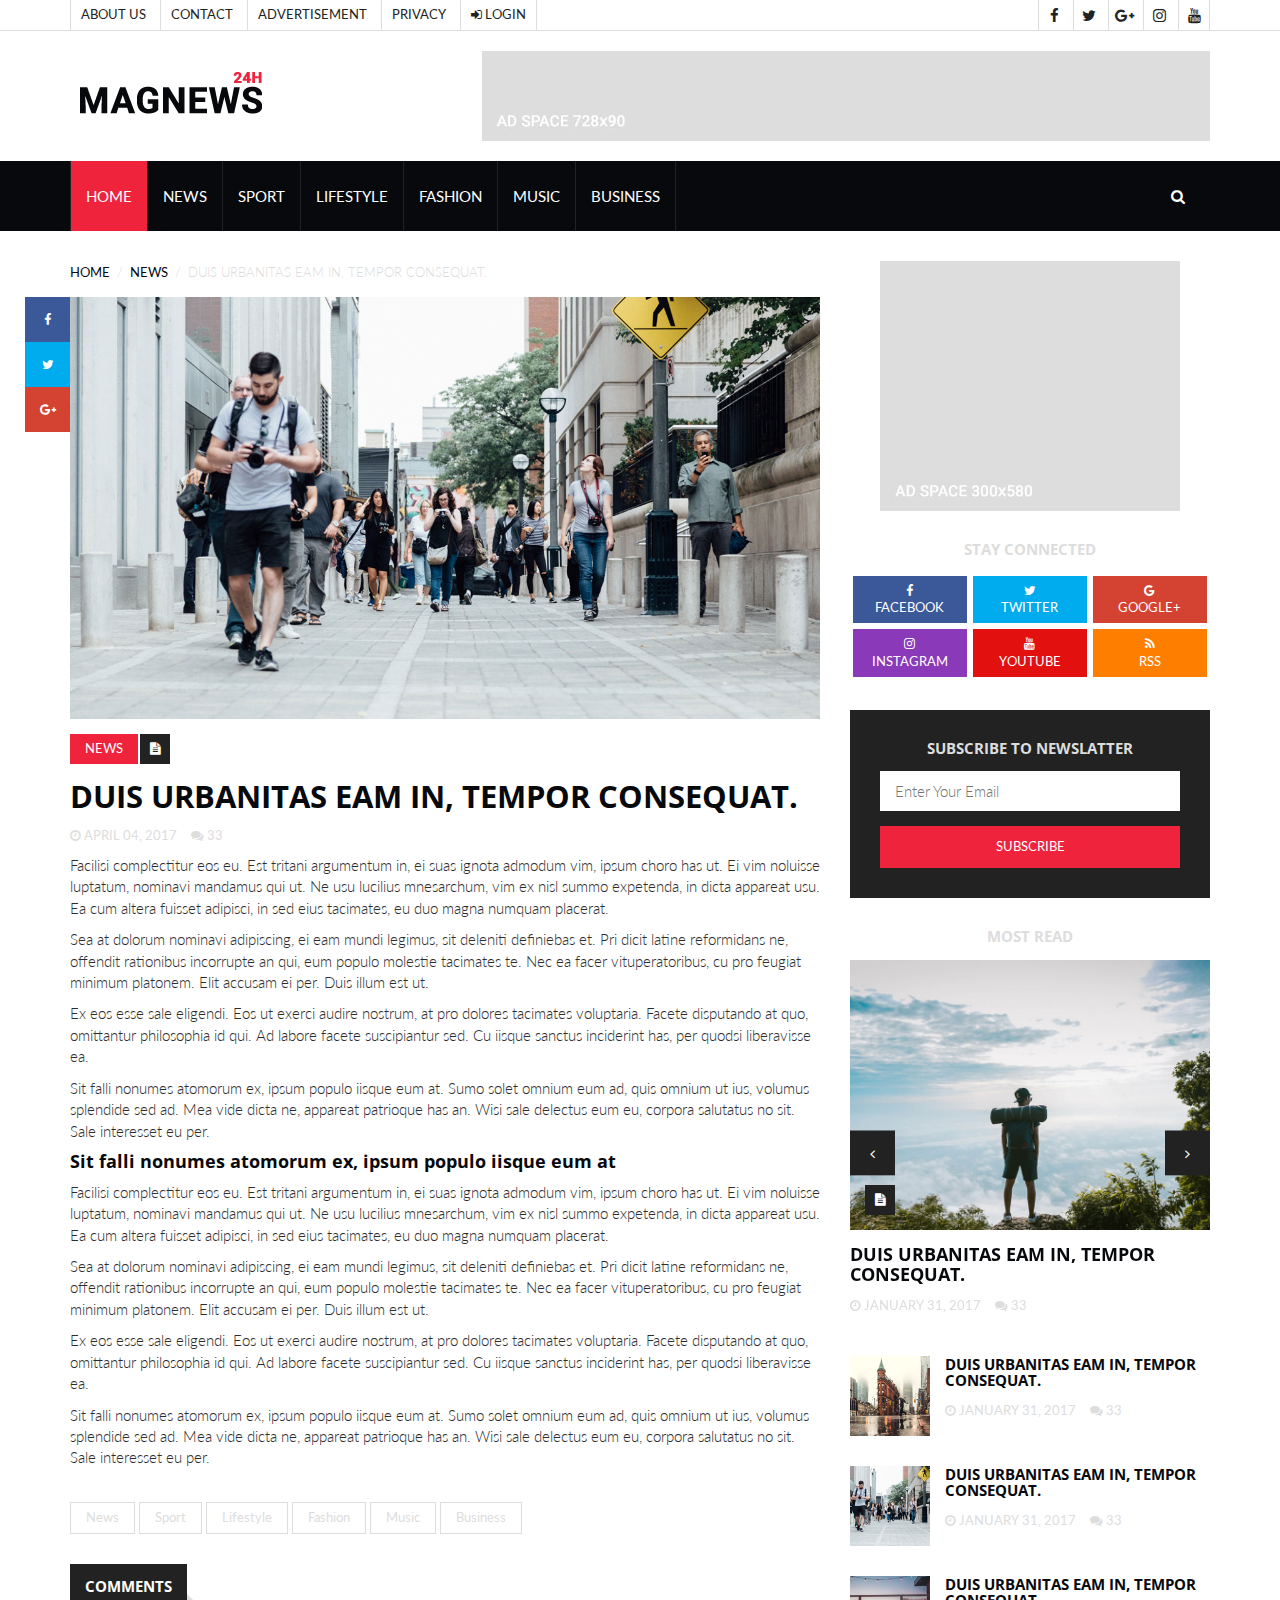
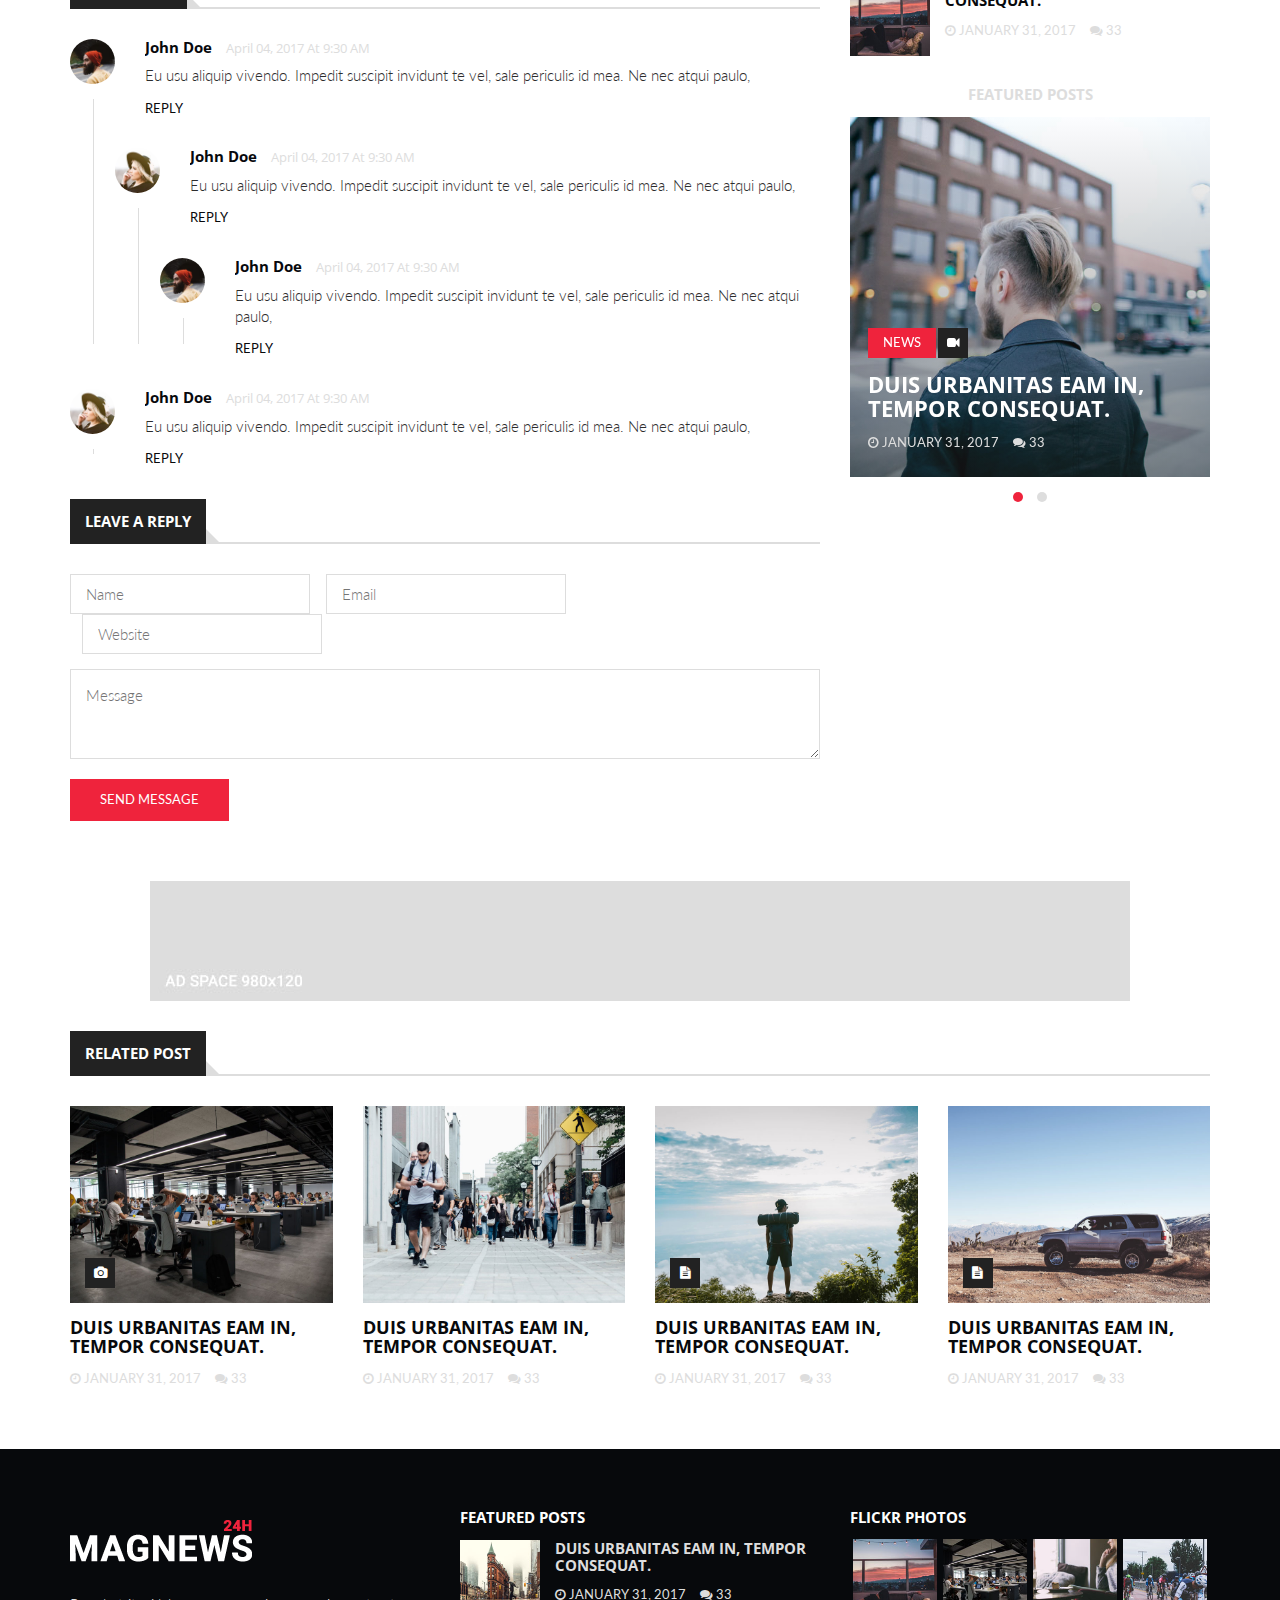
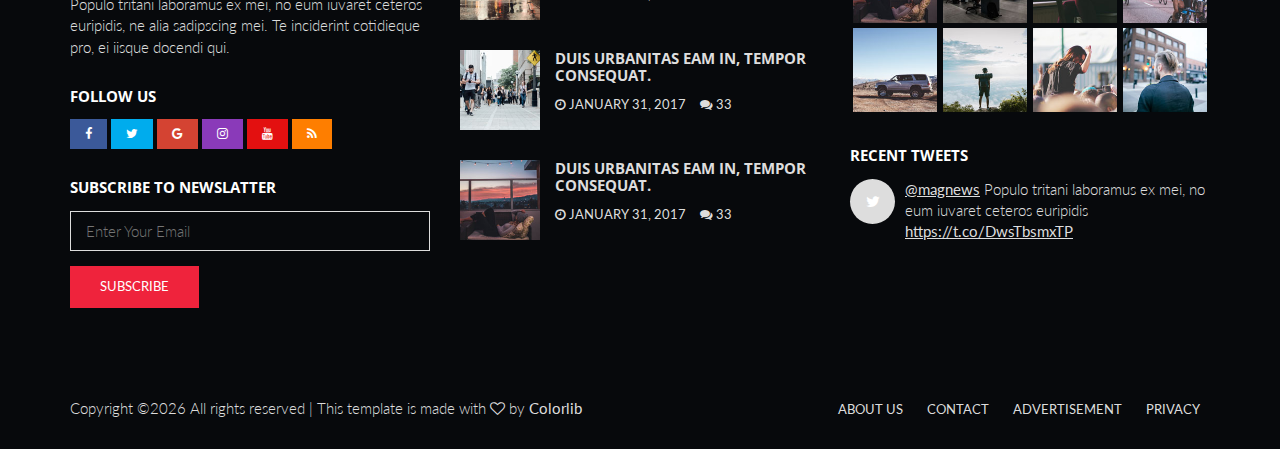
==== post.html @ 43f576ee "1" ====
<!DOCTYPE html>
<html lang="en">
	<head>
		<meta charset="utf-8">
		<meta http-equiv="X-UA-Compatible" content="IE=edge">
		<meta name="viewport" content="width=device-width, initial-scale=1">
		 <!-- The above 3 meta tags *must* come first in the head; any other head content must come *after* these tags -->

		<title>Magnews HTML Template</title>

		<!-- Google font -->
		<link href="https://fonts.googleapis.com/css?family=Open+Sans:400,700%7CLato:300,400" rel="stylesheet"> 
		
		<!-- Bootstrap -->
		<link type="text/css" rel="stylesheet" href="css/bootstrap.min.css"/>

		<!-- Owl Carousel -->
		<link type="text/css" rel="stylesheet" href="css/owl.carousel.css" />
		<link type="text/css" rel="stylesheet" href="css/owl.theme.default.css" />
		
		<!-- Font Awesome Icon -->
		<link rel="stylesheet" href="css/font-awesome.min.css">

		<!-- Custom stlylesheet -->
		<link type="text/css" rel="stylesheet" href="css/style.css"/>

		<!-- HTML5 shim and Respond.js for IE8 support of HTML5 elements and media queries -->
		<!-- WARNING: Respond.js doesn't work if you view the page via file:// -->
		<!--[if lt IE 9]>
		  <script src="https://oss.maxcdn.com/html5shiv/3.7.3/html5shiv.min.js"></script>
		  <script src="https://oss.maxcdn.com/respond/1.4.2/respond.min.js"></script>
		<![endif]-->

    </head>
	<body>
	
		<!-- Header -->
		<header id="header">
			<!-- Top Header -->
			<div id="top-header">
				<div class="container">
					<div class="header-links">
						<ul>
							<li><a href="#">About us</a></li>
							<li><a href="#">Contact</a></li>
							<li><a href="#">Advertisement</a></li>
							<li><a href="#">Privacy</a></li>
							<li><a href="#"><i class="fa fa-sign-in"></i> Login</a></li>
						</ul>
					</div>
					<div class="header-social">
						<ul>
							<li><a href="#"><i class="fa fa-facebook"></i></a></li>
							<li><a href="#"><i class="fa fa-twitter"></i></a></li>
							<li><a href="#"><i class="fa fa-google-plus"></i></a></li>
							<li><a href="#"><i class="fa fa-instagram"></i></a></li>
							<li><a href="#"><i class="fa fa-youtube"></i></a></li>
						</ul>
					</div>
				</div>
			</div>
			<!-- /Top Header -->
			
			<!-- Center Header -->
			<div id="center-header">
				<div class="container">
					<div class="header-logo">
						<a href="#" class="logo"><img src="./img/logo.png" alt=""></a>
					</div>
					<div class="header-ads">
						<img class="center-block" src="./img/ad-2.jpg" alt=""> 
					</div>
				</div>
			</div>
			<!-- /Center Header -->
			
			<!-- Nav Header -->
			<div id="nav-header">
				<div class="container">
					<nav id="main-nav">
						<div class="nav-logo">
							<a href="#" class="logo"><img src="./img/logo-alt.png" alt=""></a>
						</div>
						<ul class="main-nav nav navbar-nav">
							<li class="active"><a href="#">Home</a></li>
							<li><a href="#">News</a></li>
							<li><a href="#">Sport</a></li>
							<li><a href="#">Lifestyle</a></li>
							<li><a href="#">Fashion</a></li>
							<li><a href="#">Music</a></li>
							<li><a href="#">Business</a></li>
						</ul>
					</nav>
					<div class="button-nav">
						<button class="search-collapse-btn"><i class="fa fa-search"></i></button>
						<button class="nav-collapse-btn"><i class="fa fa-bars"></i></button>
						<div class="search-form">
							<form>
								<input class="input" type="text" name="search" placeholder="Search">
							</form>
						</div>
					</div>
				</div>
			</div>
			<!-- /Nav Header -->
		</header>
		<!-- /Header -->

		<!-- SECTION -->
		<div class="section">
			<!-- CONTAINER -->
			<div class="container">
				<!-- ROW -->
				<div class="row">
					<!-- Main Column -->
					<div class="col-md-8">

						<!-- breadcrumb -->
						<ul class="article-breadcrumb">
							<li><a href="#">Home</a></li>
							<li><a href="#">News</a></li>
							<li>Duis urbanitas eam in, tempor consequat.</li>
						</ul>
						<!-- /breadcrumb -->
					
						<!-- ARTICLE POST -->
						<article class="article article-post">
							<div class="article-share">
								<a href="#" class="facebook"><i class="fa fa-facebook"></i></a>
								<a href="#" class="twitter"><i class="fa fa-twitter"></i></a>
								<a href="#" class="google"><i class="fa fa-google-plus"></i></a>
							</div>
							<div class="article-main-img">
								<img src="./img/img-post.jpg" alt="">
							</div>
							<div class="article-body">
								<ul class="article-info">
									<li class="article-category"><a href="#">News</a></li>
									<li class="article-type"><i class="fa fa-file-text"></i></li>
								</ul>
								<h1 class="article-title">Duis urbanitas eam in, tempor consequat.</h1>
								<ul class="article-meta">
									<li><i class="fa fa-clock-o"></i> April 04, 2017</li>
									<li><i class="fa fa-comments"></i> 33</li>
								</ul>
								<p>Facilisi complectitur eos eu. Est tritani argumentum in, ei suas ignota admodum vim, ipsum choro has ut. Ei vim noluisse luptatum, nominavi mandamus qui ut. Ne usu lucilius mnesarchum, vim ex nisl summo expetenda, in dicta appareat usu. Ea cum altera fuisset adipisci, in sed eius tacimates, eu duo magna numquam placerat.</p>
								<p>Sea at dolorum nominavi adipiscing, ei eam mundi legimus, sit deleniti definiebas et. Pri dicit latine reformidans ne, offendit rationibus incorrupte an qui, eum populo molestie tacimates te. Nec ea facer vituperatoribus, cu pro feugiat minimum platonem. Elit accusam ei per. Duis illum est ut.</p>
								<p>Ex eos esse sale eligendi. Eos ut exerci audire nostrum, at pro dolores tacimates voluptaria. Facete disputando at quo, omittantur philosophia id qui. Ad labore facete suscipiantur sed. Cu iisque sanctus inciderint has, per quodsi liberavisse ea.</p>
								<p>Sit falli nonumes atomorum ex, ipsum populo iisque eum at. Sumo solet omnium eum ad, quis omnium ut ius, volumus splendide sed ad. Mea vide dicta ne, appareat patrioque has an. Wisi sale delectus eum eu, corpora salutatus no sit. Sale interesset eu per.</p>
								<h4>Sit falli nonumes atomorum ex, ipsum populo iisque eum at</h4>
								<p>Facilisi complectitur eos eu. Est tritani argumentum in, ei suas ignota admodum vim, ipsum choro has ut. Ei vim noluisse luptatum, nominavi mandamus qui ut. Ne usu lucilius mnesarchum, vim ex nisl summo expetenda, in dicta appareat usu. Ea cum altera fuisset adipisci, in sed eius tacimates, eu duo magna numquam placerat.</p>
								<p>Sea at dolorum nominavi adipiscing, ei eam mundi legimus, sit deleniti definiebas et. Pri dicit latine reformidans ne, offendit rationibus incorrupte an qui, eum populo molestie tacimates te. Nec ea facer vituperatoribus, cu pro feugiat minimum platonem. Elit accusam ei per. Duis illum est ut.</p>
								<p>Ex eos esse sale eligendi. Eos ut exerci audire nostrum, at pro dolores tacimates voluptaria. Facete disputando at quo, omittantur philosophia id qui. Ad labore facete suscipiantur sed. Cu iisque sanctus inciderint has, per quodsi liberavisse ea.</p>
								<p>Sit falli nonumes atomorum ex, ipsum populo iisque eum at. Sumo solet omnium eum ad, quis omnium ut ius, volumus splendide sed ad. Mea vide dicta ne, appareat patrioque has an. Wisi sale delectus eum eu, corpora salutatus no sit. Sale interesset eu per.</p>
							</div>
						</article>
						<!-- /ARTICLE POST -->
						
						<!-- widget tags -->
						<div class="widget-tags">
							<ul>
								<li><a href="#">News</a></li>
								<li><a href="#">Sport</a></li>
								<li><a href="#">Lifestyle</a></li>
								<li><a href="#">Fashion</a></li>
								<li><a href="#">Music</a></li>
								<li><a href="#">Business</a></li>
							</ul>
						</div>
						<!-- /widget tags -->
						
						<!-- article comments -->
						<div class="article-comments">
							<div class="section-title">
								<h2 class="title">Comments</h2>
							</div>
								
							<!-- comment -->
							<div class="media">
								<div class="media-left">
									<img src="img/av-1.jpg" alt="">
								</div>
								<div class="media-body">
									<div class="media-heading">
										<h5>John Doe <span class="reply-time">April 04, 2017 At 9:30 AM</span></h5>
									</div>
									<p>Eu usu aliquip vivendo. Impedit suscipit invidunt te vel, sale periculis id mea. Ne nec atqui paulo,</p>				
									<a href="#" class="reply-btn">Reply</a>
								</div>
								
								<!-- comment -->
								<div class="media">
									<div class="media-left">
										<img src="img/av-2.jpg" alt="">
									</div>
									<div class="media-body">
										<div class="media-heading">
											<h5>John Doe <span class="reply-time">April 04, 2017 At 9:30 AM</span></h5>
										</div>
										<p>Eu usu aliquip vivendo. Impedit suscipit invidunt te vel, sale periculis id mea. Ne nec atqui paulo,</p>				
										<a href="#" class="reply-btn">Reply</a>
									</div>
									
									<!-- comment -->
									<div class="media">
										<div class="media-left">
											<img src="img/av-1.jpg" alt="">
										</div>
										<div class="media-body">
											<div class="media-heading">
												<h5>John Doe <span class="reply-time">April 04, 2017 At 9:30 AM</span></h5>
											</div>
											<p>Eu usu aliquip vivendo. Impedit suscipit invidunt te vel, sale periculis id mea. Ne nec atqui paulo,</p>				
											<a href="#" class="reply-btn">Reply</a>
										</div>
									</div>
									<!-- /comment -->
								</div>
								<!-- /comment -->
							</div>
							<!-- /comment -->
							
							<!-- comment -->
							<div class="media">
								<div class="media-left">
									<img src="img/av-2.jpg" alt="">
								</div>
								<div class="media-body">
									<div class="media-heading">
										<h5>John Doe <span class="reply-time">April 04, 2017 At 9:30 AM</span></h5>
									</div>
									<p>Eu usu aliquip vivendo. Impedit suscipit invidunt te vel, sale periculis id mea. Ne nec atqui paulo,</p>				
									<a href="#" class="reply-btn">Reply</a>
								</div>
							</div>
							<!-- /comment -->
						</div>
						<!-- /article comments -->
						
						<!-- reply form -->
						<div class="article-reply-form">
							<div class="section-title">
								<h2 class="title">Leave a reply</h2>
							</div>
								
							<form>
								<input class="input" placeholder="Name" type="text">
								<input class="input" placeholder="Email" type="email">
								<input class="input" placeholder="Website" type="url">
								<textarea class="input" placeholder="Message"></textarea>
								<button class="input-btn">Send Message</button>
							</form>
						</div>
						<!-- /reply form -->
					</div>
					<!-- /Main Column -->
					
					<!-- Aside Column -->
					<div class="col-md-4">
						<!-- Ad widget -->
						<div class="widget center-block hidden-xs">
							<img class="center-block" src="./img/ad-1.jpg" alt=""> 
						</div>
						<!-- /Ad widget -->
						
						<!-- social widget -->
						<div class="widget social-widget">
							<div class="widget-title">
								<h2 class="title">Stay Connected</h2>
							</div>
							<ul>
								<li><a href="#" class="facebook"><i class="fa fa-facebook"></i><br><span>Facebook</span></a></li>
								<li><a href="#" class="twitter"><i class="fa fa-twitter"></i><br><span>Twitter</span></a></li>
								<li><a href="#" class="google"><i class="fa fa-google"></i><br><span>Google+</span></a></li>
								<li><a href="#" class="instagram"><i class="fa fa-instagram"></i><br><span>Instagram</span></a></li>
								<li><a href="#" class="youtube"><i class="fa fa-youtube"></i><br><span>Youtube</span></a></li>
								<li><a href="#" class="rss"><i class="fa fa-rss"></i><br><span>RSS</span></a></li>
							</ul>
						</div>
						<!-- /social widget -->
						
						<!-- subscribe widget -->
						<div class="widget subscribe-widget">
							<div class="widget-title">
								<h2 class="title">Subscribe to Newslatter</h2>
							</div>
							<form>
								<input class="input" type="email" placeholder="Enter Your Email">
								<button class="input-btn">Subscribe</button>
							</form>
						</div>
						<!-- /subscribe widget -->
						
						<!-- article widget -->
						<div class="widget">
							<div class="widget-title">
								<h2 class="title">Most Read</h2>
							</div>
							
							<!-- owl carousel 3 -->
							<div id="owl-carousel-3" class="owl-carousel owl-theme center-owl-nav">
								<!-- ARTICLE -->
								<article class="article">
									<div class="article-img">
										<a href="#">
											<img src="./img/img-md-3.jpg" alt="">
										</a>
										<ul class="article-info">
											<li class="article-type"><i class="fa fa-file-text"></i></li>
										</ul>
									</div>
									<div class="article-body">
										<h4 class="article-title"><a href="#">Duis urbanitas eam in, tempor consequat.</a></h4>
										<ul class="article-meta">
											<li><i class="fa fa-clock-o"></i> January 31, 2017</li>
											<li><i class="fa fa-comments"></i> 33</li>
										</ul>
									</div>
								</article>
								<!-- /ARTICLE -->
								
								<!-- ARTICLE -->
								<article class="article">
									<div class="article-img">
										<a href="#">
											<img src="./img/img-md-4.jpg" alt="">
										</a>
										<ul class="article-info">
											<li class="article-type"><i class="fa fa-file-text"></i></li>
										</ul>
									</div>
									<div class="article-body">
										<h4 class="article-title"><a href="#">Duis urbanitas eam in, tempor consequat.</a></h4>
										<ul class="article-meta">
											<li><i class="fa fa-clock-o"></i> January 31, 2017</li>
											<li><i class="fa fa-comments"></i> 33</li>
										</ul>
									</div>
								</article>
								<!-- /ARTICLE -->
							</div>
							<!-- /owl carousel 3 -->
							
							<!-- ARTICLE -->
							<article class="article widget-article">
								<div class="article-img">
									<a href="#">
										<img src="./img/img-widget-1.jpg" alt="">
									</a>
								</div>
								<div class="article-body">
									<h4 class="article-title"><a href="#">Duis urbanitas eam in, tempor consequat.</a></h4>
									<ul class="article-meta">
										<li><i class="fa fa-clock-o"></i> January 31, 2017</li>
										<li><i class="fa fa-comments"></i> 33</li>
									</ul>
								</div>
							</article>
							<!-- /ARTICLE -->
							
							<!-- ARTICLE -->
							<article class="article widget-article">
								<div class="article-img">
									<a href="#">
										<img src="./img/img-widget-2.jpg" alt="">
									</a>
								</div>
								<div class="article-body">
									<h4 class="article-title"><a href="#">Duis urbanitas eam in, tempor consequat.</a></h4>
									<ul class="article-meta">
										<li><i class="fa fa-clock-o"></i> January 31, 2017</li>
										<li><i class="fa fa-comments"></i> 33</li>
									</ul>
								</div>
							</article>
							<!-- /ARTICLE -->
							
							<!-- ARTICLE -->
							<article class="article widget-article">
								<div class="article-img">
									<a href="#">
										<img src="./img/img-widget-3.jpg" alt="">
									</a>
								</div>
								<div class="article-body">
									<h4 class="article-title"><a href="#">Duis urbanitas eam in, tempor consequat.</a></h4>
									<ul class="article-meta">
										<li><i class="fa fa-clock-o"></i> January 31, 2017</li>
										<li><i class="fa fa-comments"></i> 33</li>
									</ul>
								</div>
							</article>
							<!-- /ARTICLE -->
						</div>
						<!-- /article widget -->
						
						<!-- article widget -->
						<div class="widget">
							<div class="widget-title">
								<h2 class="title">Featured Posts</h2>
							</div>
							
							<!-- owl carousel 4 -->
							<div id="owl-carousel-4" class="owl-carousel owl-theme">
								<!-- ARTICLE -->
								<article class="article thumb-article">
									<div class="article-img">
										<img src="./img/img-thumb-1.jpg" alt="">
									</div>
									<div class="article-body">
										<ul class="article-info">
											<li class="article-category"><a href="#">News</a></li>
											<li class="article-type"><i class="fa fa-video-camera"></i></li>
										</ul>
										<h3 class="article-title"><a href="#">Duis urbanitas eam in, tempor consequat.</a></h3>
										<ul class="article-meta">
											<li><i class="fa fa-clock-o"></i> January 31, 2017</li>
											<li><i class="fa fa-comments"></i> 33</li>
										</ul>
									</div>
								</article>
								<!-- /ARTICLE -->
							
								<!-- ARTICLE -->
								<article class="article thumb-article">
									<div class="article-img">
										<img src="./img/img-thumb-2.jpg" alt="">
									</div>
									<div class="article-body">
										<ul class="article-info">
											<li class="article-category"><a href="#">News</a></li>
											<li class="article-type"><i class="fa fa-video-camera"></i></li>
										</ul>
										<h3 class="article-title"><a href="#">Duis urbanitas eam in, tempor consequat.</a></h3>
										<ul class="article-meta">
											<li><i class="fa fa-clock-o"></i> January 31, 2017</li>
											<li><i class="fa fa-comments"></i> 33</li>
										</ul>
									</div>
								</article>
								<!-- /ARTICLE -->
							</div>
							<!-- /owl carousel 4 -->
						</div>
						<!-- /article widget -->
					</div>
					<!-- /Aside Column -->
				</div>
				<!-- /ROW -->
			</div>
			<!-- /CONTAINER -->
		</div>
		<!-- /SECTION -->
		
		<!-- AD SECTION -->
		<div class="visible-lg visible-md">
			<img class="center-block" src="./img/ad-3.jpg" alt="">
		</div>
		<!-- /AD SECTION -->
		
		<!-- SECTION -->
		<div class="section">
			<!-- CONTAINER -->
			<div class="container">
				<!-- ROW -->
				<div class="row">
					<!-- Main Column -->
					<div class="col-md-12">
						<!-- section title -->
						<div class="section-title">
							<h2 class="title">Related Post</h2>
						</div>
						<!-- /section title -->
						
						<!-- row -->
						<div class="row">
							<!-- Column 1 -->
							<div class="col-md-3 col-sm-6">
								<!-- ARTICLE -->
								<article class="article">
									<div class="article-img">
										<a href="#">
											<img src="./img/img-md-1.jpg" alt="">
										</a>
										<ul class="article-info">
											<li class="article-type"><i class="fa fa-camera"></i></li>
										</ul>
									</div>
									<div class="article-body">
										<h4 class="article-title"><a href="#">Duis urbanitas eam in, tempor consequat.</a></h4>
										<ul class="article-meta">
											<li><i class="fa fa-clock-o"></i> January 31, 2017</li>
											<li><i class="fa fa-comments"></i> 33</li>
										</ul>
									</div>
								</article>
								<!-- /ARTICLE -->
							</div>
							<!-- /Column 1 -->
							
							<!-- Column 2 -->
							<div class="col-md-3 col-sm-6">
								<!-- ARTICLE -->
								<article class="article">
									<div class="article-img">
										<a href="#">
											<img src="./img/img-md-2.jpg" alt="">
										</a>
									</div>
									<div class="article-body">
										<h4 class="article-title"><a href="#">Duis urbanitas eam in, tempor consequat.</a></h4>
										<ul class="article-meta">
											<li><i class="fa fa-clock-o"></i> January 31, 2017</li>
											<li><i class="fa fa-comments"></i> 33</li>
										</ul>
									</div>
								</article>
								<!-- /ARTICLE -->
							</div>
							<!-- /Column 2 -->
							
							<!-- Column 3 -->
							<div class="col-md-3 col-sm-6">
								<!-- ARTICLE -->
								<article class="article">
									<div class="article-img">
										<a href="#">
											<img src="./img/img-md-3.jpg" alt="">
										</a>
										<ul class="article-info">
											<li class="article-type"><i class="fa fa-file-text"></i></li>
										</ul>
									</div>
									<div class="article-body">
										<h4 class="article-title"><a href="#">Duis urbanitas eam in, tempor consequat.</a></h4>
										<ul class="article-meta">
											<li><i class="fa fa-clock-o"></i> January 31, 2017</li>
											<li><i class="fa fa-comments"></i> 33</li>
										</ul>
									</div>
								</article>
								<!-- /ARTICLE -->
							</div>
							<!-- /Column 3 -->
							
							<!-- Column 4 -->
							<div class="col-md-3 col-sm-6">
								<!-- ARTICLE -->
								<article class="article">
									<div class="article-img">
										<a href="#">
											<img src="./img/img-md-4.jpg" alt="">
										</a>
										<ul class="article-info">
											<li class="article-type"><i class="fa fa-file-text"></i></li>
										</ul>
									</div>
									<div class="article-body">
										<h4 class="article-title"><a href="#">Duis urbanitas eam in, tempor consequat.</a></h4>
										<ul class="article-meta">
											<li><i class="fa fa-clock-o"></i> January 31, 2017</li>
											<li><i class="fa fa-comments"></i> 33</li>
										</ul>
									</div>
								</article>
								<!-- /ARTICLE -->
							</div>
							<!-- Column 4 -->
						</div>
						<!-- /row -->
					</div>
					<!-- /Main Column -->
				</div>
				<!-- /ROW -->
			</div>
			<!-- /CONTAINER -->
		</div>
		<!-- /SECTION -->
		
		<!-- FOOTER -->
		<footer id="footer">
			<!-- Top Footer -->
			<div id="top-footer" class="section">
				<!-- CONTAINER -->
				<div class="container">
					<!-- ROW -->
					<div class="row">
						<!-- Column 1 -->
						<div class="col-md-4">
							<!-- footer about -->
							<div class="footer-widget about-widget">
								<div class="footer-logo">
									<a href="#" class="logo"><img src="./img/logo-alt.png" alt=""></a>
									<p>Populo tritani laboramus ex mei, no eum iuvaret ceteros euripidis, ne alia sadipscing mei. Te inciderint cotidieque pro, ei iisque docendi qui.</p>
								</div>
							</div>
							<!-- /footer about -->
							
							<!-- footer social -->
							<div class="footer-widget social-widget">
								<div class="widget-title">
									<h3 class="title">Follow Us</h3>
								</div>
								<ul>
									<li><a href="#" class="facebook"><i class="fa fa-facebook"></i></a></li>
									<li><a href="#" class="twitter"><i class="fa fa-twitter"></i></a></li>
									<li><a href="#" class="google"><i class="fa fa-google"></i></a></li>
									<li><a href="#" class="instagram"><i class="fa fa-instagram"></i></a></li>
									<li><a href="#" class="youtube"><i class="fa fa-youtube"></i></a></li>
									<li><a href="#" class="rss"><i class="fa fa-rss"></i></a></li>
								</ul>
							</div>
							<!-- /footer social -->
							
							<!-- footer subscribe -->
							<div class="footer-widget subscribe-widget">
								<div class="widget-title">
									<h2 class="title">Subscribe to Newslatter</h2>
								</div>
								<form>
									<input class="input" type="email" placeholder="Enter Your Email">
									<button class="input-btn">Subscribe</button>
								</form>
							</div>
							<!-- /footer subscribe -->
						</div>
						<!-- /Column 1 -->
						
						<!-- Column 2 -->
						<div class="col-md-4">
							<!-- footer article -->
							<div class="footer-widget">
								<div class="widget-title">
									<h2 class="title">Featured Posts</h2>
								</div>

								<!-- ARTICLE -->
								<article class="article widget-article">
									<div class="article-img">
										<a href="#">
											<img src="./img/img-widget-1.jpg" alt="">
										</a>
									</div>
									<div class="article-body">
										<h4 class="article-title"><a href="#">Duis urbanitas eam in, tempor consequat.</a></h4>
										<ul class="article-meta">
											<li><i class="fa fa-clock-o"></i> January 31, 2017</li>
											<li><i class="fa fa-comments"></i> 33</li>
										</ul>
									</div>
								</article>
								<!-- /ARTICLE -->
								
								<!-- ARTICLE -->
								<article class="article widget-article">
									<div class="article-img">
										<a href="#">
											<img src="./img/img-widget-2.jpg" alt="">
										</a>
									</div>
									<div class="article-body">
										<h4 class="article-title"><a href="#">Duis urbanitas eam in, tempor consequat.</a></h4>
										<ul class="article-meta">
											<li><i class="fa fa-clock-o"></i> January 31, 2017</li>
											<li><i class="fa fa-comments"></i> 33</li>
										</ul>
									</div>
								</article>
								<!-- /ARTICLE -->
								
								<!-- ARTICLE -->
								<article class="article widget-article">
									<div class="article-img">
										<a href="#">
											<img src="./img/img-widget-3.jpg" alt="">
										</a>
									</div>
									<div class="article-body">
										<h4 class="article-title"><a href="#">Duis urbanitas eam in, tempor consequat.</a></h4>
										<ul class="article-meta">
											<li><i class="fa fa-clock-o"></i> January 31, 2017</li>
											<li><i class="fa fa-comments"></i> 33</li>
										</ul>
									</div>
								</article>
								<!-- /ARTICLE -->
							</div>
							<!-- /footer article -->
						</div>
						<!-- /Column 2 -->
						
						<!-- Column 3 -->
						<div class="col-md-4">
							<!-- footer galery -->
							<div class="footer-widget galery-widget">
								<div class="widget-title">
									<h2 class="title">Flickr Photos</h2>
								</div>
								<ul>
									<li><a href="#"><img src="./img/img-widget-3.jpg" alt=""></a></li>
									<li><a href="#"><img src="./img/img-widget-4.jpg" alt=""></a></li>
									<li><a href="#"><img src="./img/img-widget-5.jpg" alt=""></a></li>
									<li><a href="#"><img src="./img/img-widget-6.jpg" alt=""></a></li>
									<li><a href="#"><img src="./img/img-widget-7.jpg" alt=""></a></li>
									<li><a href="#"><img src="./img/img-widget-8.jpg" alt=""></a></li>
									<li><a href="#"><img src="./img/img-widget-9.jpg" alt=""></a></li>
									<li><a href="#"><img src="./img/img-widget-10.jpg" alt=""></a></li>
								</ul>
							</div>
							<!-- /footer galery -->
							
							<!-- footer tweets -->
							<div class="footer-widget tweets-widget">
								<div class="widget-title">
									<h2 class="title">Recent Tweets</h2>
								</div>
								<ul>
									<li class="tweet">
										<i class="fa fa-twitter"></i>
										<div class="tweet-body">
											<p><a href="#">@magnews</a> Populo tritani laboramus ex mei, no eum iuvaret ceteros euripidis <a href="#">https://t.co/DwsTbsmxTP</a></p>
										</div>
									</li>
								</ul>
							</div>
							<!-- /footer tweets -->
						</div>
						<!-- /Column 3 -->
					</div>
					<!-- /ROW -->
				</div>
				<!-- /CONTAINER -->
			</div>
			<!-- /Top Footer -->
			
			<!-- Bottom Footer -->
			<div id="bottom-footer" class="section">
				<!-- CONTAINER -->
				<div class="container">
					<!-- ROW -->
					<div class="row">
						<!-- footer links -->
						<div class="col-md-6 col-md-push-6">
							<ul class="footer-links">
								<li><a href="#">About us</a></li>
								<li><a href="#">Contact</a></li>
								<li><a href="#">Advertisement</a></li>
								<li><a href="#">Privacy</a></li>
							</ul>
						</div>
						<!-- /footer links -->
						
						<!-- footer copyright -->
						<div class="col-md-6 col-md-pull-6">
							<div class="footer-copyright">
								<span><!-- Link back to Colorlib can't be removed. Template is licensed under CC BY 3.0. -->
Copyright &copy;<script>document.write(new Date().getFullYear());</script> All rights reserved | This template is made with <i class="fa fa-heart-o" aria-hidden="true"></i> by <a href="https://colorlib.com" target="_blank">Colorlib</a>
<!-- Link back to Colorlib can't be removed. Template is licensed under CC BY 3.0. --></span>
							</div>
						</div>
						<!-- /footer copyright -->
					</div>
					<!-- /ROW -->
				</div>
				<!-- /CONTAINER -->
			</div>
			<!-- /Bottom Footer -->
		</footer>
		<!-- /FOOTER -->
		
		<!-- Back to top -->
		<div id="back-to-top"></div>
		<!-- Back to top -->
		
		<!-- jQuery Plugins -->
		<script src="js/jquery.min.js"></script>
		<script src="js/bootstrap.min.js"></script>
		<script src="js/owl.carousel.min.js"></script>
		<script src="js/main.js"></script>

	</body>
</html>
---- css/style.css ----
/*
Template Name:  News & Magazine Template
Author: yaminncco

Colors:
	Body 		: #2C2C2C
	Headers 	: #07090C
	Primary 	: #EF233C
	Dark 		: #07090C #222
	Grey 		: #DDD

Fonts: Open Sans Lato

Table OF Contents
------------------------------------
1 > General
2 > Header
3 > Section
4 > Article
5 > Widget
6 > Article Post
7 > Footer
8 > Owl Theme
9 > Responsive
10 > Back to Top
------------------------------------*/

/*=========================================================
	GENERAL
===========================================================*/
/*----------------------------*\
	typography
\*----------------------------*/
body {
	font-family: 'Lato', sans-serif;
	color:#2C2C2C;
	font-size:15px;
	font-weight:300;
}

h1,h2,h3,h4,h5,h6 {
	font-family: 'Open Sans', sans-serif;
	color: #07090C;
	font-weight:700;
}

h1 {
	font-size:31.104px;
}

h2 {
	font-size:25.92px;
}

h3 {
	font-size:21.6px;
}

h4 {
	font-size:18px;
}

h5 {
	font-size:15px;
}

a {
	font-weight:400;
	color: #07090c;
}

a:hover,
a:focus{
	color: #EF233C;
    text-decoration: none;
    outline: none;
}

ul,ol{
    margin: 0;
    padding: 0;
    list-style: none
}

/*----------------------------*\
	input
\*----------------------------*/
.input {
	width:100%;
	height:40px;
	padding:0px 15px;
	border:1px solid #DDD;
	background-color:transparent;
}

textarea.input {
	padding:15px;
}

.input-btn {
	display: inline-block;
	padding: 12px 30px;
	color: #FFF;
	background-color: #EF233C;
	border: none;
	text-transform: uppercase;
	opacity: 1;
	font-size: 12.5px;
	font-weight: 400;
}

.input-btn:hover {
	opacity:0.8;
}

/*=========================================================
	HEADER
===========================================================*/
/*----------------------------*\
	Top Header
\*----------------------------*/
#header #top-header {
	border-bottom: 1px solid #DDD;
}

.header-links {
	float:left;
}

.header-links ul li {
	display: inline-block;
	border-left: 1px solid #DDD;
}

.header-links  ul li:last-child {
	border-right:1px solid #DDD;
}

.header-links ul li a {
	display: block;
	padding: 0px 10px;
	height: 30px;
	line-height: 30px;
	color: #222;
	font-size: 12.5px;
	text-align: center;
	text-transform: uppercase;
}

.header-links ul li a:hover  {
	color:#EF233C;
}

.header-social {
	float:right;
}

.header-social ul li {
	display: inline-block;
	border-left: 1px solid #DDD;
}

.header-social ul li:last-child {
	border-right:1px solid #DDD;
}

.header-social ul li a {
	display: block;
	width: 30px;
	height: 30px;
	line-height: 30px;
	color: #222;
	text-align: center;
}

.header-social ul li a:hover {
	color:#EF233C;
}

/*----------------------------*\
	Center Header
\*----------------------------*/
#header #center-header {
	padding-top:20px;
	padding-bottom:20px;
}

.header-logo {
	float:left;
}

.header-logo .logo {
	display:inline-block;
}

.header-logo .logo > img {
	width: 100%;
	max-height: 90px;
	padding: 10px;
}

.header-ads {
	float:right;
}

/*----------------------------*\
	Nav Header
\*----------------------------*/
#header #nav-header {
	background: #07090c;
}

#nav-header .nav-logo {
	display:none;
	float:left;
}

#nav-header .nav-logo .logo {
	display:inline-block;
}

#nav-header .nav-logo .logo > img {
	width: 100%;
	max-height: 90px;
}

#nav-header.fixed {
	position:fixed;
	left:0;
	top:0;
	right:0;
	z-index:99;
}

.main-nav li {
	border-left:1px solid #222;
}

.main-nav li:last-child {
	border-right:1px solid #222;
}

.main-nav li a {
	padding: 25px 15px;
	color: #FFF;
	text-transform: uppercase;
}

.main-nav li.active a {
	background-color:#EF233C !important;
}

.main-nav li a:hover, .main-nav li a:focus {
	background-color:#222;
}

.button-nav {
	position:relative;
	float:right;
}

.button-nav > button {
	padding: 25px 25px;
	border: none;
	line-height: 20px;
	background: transparent;
	color: #FFF;
}

.button-nav .search-collapse-btn.active {
	background: #EF233C;
}

.search-form {
	position: absolute;
	width: 250px;
	background: #07090c;
	padding: 20px;
	right: 0;
	border-top: 2px solid #EF233C;
	-webkit-box-shadow: 0px 5px 6px -5px rgba(0, 0, 0, 0.4);
	        box-shadow: 0px 5px 6px -5px rgba(0, 0, 0, 0.4);
	z-index: 22;
	-webkit-transform:translateY(15px);
	    -ms-transform:translateY(15px);
	        transform:translateY(15px);
	opacity:0;
	visibility:hidden;
	-webkit-transition:0.2s all;
	transition:0.2s all;
}

.search-form form .input {
	border:none;
	background-color:#FFF;
}

.search-form.search-collapse {
	-webkit-transform:translateY(0px);
	    -ms-transform:translateY(0px);
	        transform:translateY(0px);
	opacity:1;
	visibility:visible;
}

.button-nav .nav-collapse-btn {
	display:none;
}

/*----------------------------*\
	Responsive Header
\*----------------------------*/

@media only screen and (max-width: 1201px) {
	#header #center-header .header-logo , #header #center-header .header-ads {
		float:none;
		text-align:center;
	}
}

@media only screen and (max-width: 767px) {
	#header #top-header {
		text-align:center;
	}
	
	.header-links, .header-social {
		float:none;
	}
	
	.header-links ul li {
		margin-right:-4px;
		border-bottom:1px solid #DDD;
	}
	
	.header-social {
		margin-top:-1px;
	}
	
	.header-social ul li {
		margin-right:-4px;
		border-top:1px solid #DDD;
	}
	
	#header #center-header {
		padding:0px;
	}
	
	.header-ads {
		display:none;
	}
	
	#nav-header .button-nav .nav-collapse-btn {
		display:inline-block;
	}
	
	#nav-header .nav-logo {
		display:block;
		float:none;
		text-align:center;
		margin-bottom:30px;
	}
	
	#main-nav {
		position: fixed;
		top: 0;
		left: 0;
		bottom: 0;
		max-width: 300px;
		width:0%;
		padding-top:30px;
		overflow-x: hidden;
		overflow-y: auto;
		background: #07090c;
		-webkit-box-shadow: 5px 0px 6px -5px rgba(0, 0, 0, 0.4);
		        box-shadow: 5px 0px 6px -5px rgba(0, 0, 0, 0.4);
		-webkit-transform: translateX(-100%);
		    -ms-transform: translateX(-100%);
		        transform: translateX(-100%);
		-webkit-transition: 0.2s all;
		transition: 0.2s all;
		z-index: 99;
	}
	
	#main-nav.nav-collapse {
		width:100%;
		-webkit-transform: translateX(0%);
		    -ms-transform: translateX(0%);
		        transform: translateX(0%);
	}
	
	.main-nav {
		margin:0px;
		max-height:400px;
		overflow-x:hidden;
		overflow-y:scroll;
	}
}

/*=========================================================
	SECTION
===========================================================*/
.section {
	padding-top:30px;
	padding-bottom:30px;
}

.section-title {
	position:relative;
	margin-bottom:30px;
}

.section-title:after {
	content: "";
	position: absolute;
	bottom: 0px;
	left: 0;
	width: 100%;
	height: 2px;
	background-color:#DDD;
	z-index:-1;
}

.section-title .title {
	position:relative;
	display: inline-block;
	margin-top: 0;
	margin-bottom: 0;
	text-transform: uppercase;
	line-height: 45px;
	font-size:15px;
	color:#FFF;
	background-color:#222;
	padding:0px 15px;
}

.section-title .title:after {
	content: "";
	position: absolute;
	right: -15px;
	bottom: 0;
	width: 0;
	height: 0;
	border-style: solid;
	border-width: 15px 0 0 15px;
	border-color: transparent transparent transparent #DDD;
	z-index: 0;
}

/*------------------------------------*\
	Tab Nav
\*------------------------------------*/
.tab-nav li {
	position:relative;
	display: inline-block;
	height: 45px;
	line-height: 43px;
	border-bottom: 1px solid #DDD;
	border-top: 1px solid #DDD;
	border-left: 1px solid #DDD;
	border-right:none;
	margin-right:-4px;
	z-index:2;
}

.tab-nav li:last-child {
	border-right: 1px solid #DDD;
	margin-right:0px;
}

.tab-nav li a {
	display: block;
	padding: 0 15px;
	background: #FFF;
	font-size: 12.5px;
	text-transform: uppercase;
}

.tab-nav li.active {
	border-color:#EF233C;
}

.tab-nav li.active a {
	background-color:#EF233C;
	color:#FFF;
}

.tab-nav li.active:after {
	content: "";
	position: absolute;
	bottom: -15px;
	width: 0;
	height: 0;
	border-style: solid;
	border-width: 20px 15px 0 15px;
	border-color: #EF233C transparent transparent;
	left: 50%;
	-webkit-transform: translateX(-50%);
	    -ms-transform: translateX(-50%);
	        transform: translateX(-50%);
	z-index: 5;
}

/*=========================================================
	ARTICLE
===========================================================*/
/*------------------------------------*\
	Default Article
\*------------------------------------*/
.article {
	position:relative;
	margin-bottom:30px;
}

.article .article-img > a {
	display:block;
}

.article .article-img > a:after {
	content:"";
	position:absolute;
	left:0;
	top:0;
	right:0;
	bottom:0;
	background: #222;
	opacity:0;
	-webkit-transition:0.2s opacity;
	transition:0.2s opacity;
}

.article:hover .article-img > a:after {
	opacity:0.3;
}

.article .article-img {
	position:relative;
	overflow:hidden;
	margin-bottom:15px;
}

.article .article-img img {
	width:100%;
	-webkit-transition:0.5s -webkit-transform;
	transition:0.5s -webkit-transform;
	transition:0.5s transform;
	transition:0.5s transform, 0.5s -webkit-transform;
}

.article:hover .article-img img {
	-webkit-transform:scale(1.1);
	    -ms-transform:scale(1.1);
	        transform:scale(1.1);
}

.article .article-img  .article-info {
	position:absolute;
	bottom:15px;
	left:15px;
	z-index:22;
}

.article .article-body .article-info {
	margin-bottom:15px;
}

.article .article-info li {
	display:inline-block;
	margin-right:-2px;
}

.article .article-info .article-type {
	width:30px;
	height: 30px;
	line-height: 30px;
	text-align:center;
	background: #222;
	color: #FFF;
	font-size: 12.5px;
}

.article .article-info .article-category > a {
	display:block;
	padding: 0px 15px;
	height: 30px;
	line-height: 30px;
	background: #EF233C;
	color: #FFF;
	text-transform: uppercase;
	font-size: 12.5px;
}

.article .article-info .article-category > a:hover {
	opacity:0.8;
}

.article .article-title {
	text-transform: uppercase;
	margin-top:0px;
}

.article .article-title > a {
	font-weight:700;
}

.article .article-meta {
	margin-bottom: 10px;
	margin-top: 10px;
}

.article .article-meta li {
	display:inline-block;
	color:#DDD;
	font-weight:400;
	font-size:12.5px;
	text-transform:uppercase;
}

.article .article-meta li + li {
	margin-left:10px;
}

/*------------------------------------*\
	Thumb Article
\*------------------------------------*/
.article.thumb-article {
	margin-bottom:0px;
}

.article.thumb-article .article-img {
	margin-bottom:0px;
}

.article.thumb-article .article-img:after {
	content:"";
	position:absolute;
	left:0;
	top:0;
	right:0;
	bottom:0;
	background: -webkit-gradient(linear, left bottom, left top, from(#222), to(transparent));
	background: linear-gradient(to top, #222 0%, transparent 100%);
	opacity:0.5;
	-webkit-transition:0.2s opacity;
	transition:0.2s opacity;
}

.article.thumb-article:hover .article-img:after {
	opacity:1;
}

.article.thumb-article .article-body {
	position: absolute;
	bottom: 0;
	left:0;
	right:0;
	padding: 15px 5%;
	z-index:20;
}

.article.thumb-article .article-body .article-title > a {
	color:#FFF;
}

.article.thumb-article .article-body .article-title > a:hover {
	color: #DDD;
}

/*------------------------------------*\
	Widget Article
\*------------------------------------*/
.article.widget-article:after {
	content:"";
	display:block;
	clear:both;
}

.article.widget-article .article-img {
	float:left;
	width:80px;
	margin-right:15px;
	margin-bottom:0px;
}

.article.widget-article .article-title {
	font-size:15px;
}

/*------------------------------------*\
	Row Article
\*------------------------------------*/
.article.row-article:after {
	content:"";
	display:block;
	clear:both;
}

.article.row-article .article-img {
	width:50%;
	float:left;
	margin-right:30px;
	margin-bottom:0px;
}

@media only screen and (max-width: 767px) {
	.article.row-article .article-img {
		width:180px;
	}
	
	.article.row-article .article-body p {
		display:none;
	}
}

@media only screen and (max-width: 480px) {
	.article.row-article .article-img {
		float:none;
		margin-bottom:15px;
	}
}

/*-- article pagination --*/
.article-pagination {
	margin-top:30px;
	margin-bottom:30px;
}

.article-pagination ul li {
	display:inline-block;
}

.article-pagination ul li a {
	display:block;
	padding:6px 15px;
	color:#DDD;
	border:1px solid #DDD;
	font-size:12.5px;
}
.article-pagination ul li a:hover {
	color:#EF233C;
	border-color:#EF233C;
}

.article-pagination ul li.active a {
	background-color:#EF233C;
	border-color:#EF233C;
	color:#FFF;
}

/*=========================================================
	WIDGET
===========================================================*/
.widget + .widget {
	margin-top:30px;
}

.widget .widget-title {
	margin-bottom:15px;
	text-align:center;
}

.widget .widget-title .title {
	font-size:15px;
	text-transform: uppercase;
	color:#DDD;
	margin-top:0px;
}

/*------------------------------------*\
	Social Widget
\*------------------------------------*/
.social-widget ul li {
	display:inline-block;
}

.social-widget ul li a {
	display:block;
	padding:6px 15px;
	font-size:12.5px;
	text-transform:uppercase;
	text-align:center;
}

.widget.social-widget ul li {
	width: 33.33%;
	padding: 3px;
	margin-right:-4px;
}

.social-widget ul li a.facebook {
	color:#FFF !important;
	background-color:#3b5999;
}

.social-widget ul li a.twitter {
	color:#FFF !important;
	background-color:#00aced;
}

.social-widget ul li a.google {
	color:#FFF !important;
	background-color:#d44332;
}

.social-widget ul li a.instagram {
	color:#FFF !important;
	background-color:#8A3AB9;
}

.social-widget ul li a.youtube {
	color:#FFF !important;
	background-color:#E31010;
}

.social-widget ul li a.rss {
	color:#FFF !important;
	background-color:#FE7E00;
}

.social-widget ul li a:hover {
	opacity:0.8;
}

/*------------------------------------*\
	Subscribe Widget
\*------------------------------------*/
.widget.subscribe-widget {
	padding:30px;
	background-color:#222;
}

.widget.subscribe-widget form input.input {
	background: #FFF;
	border:none;
}

.subscribe-widget form button.input-btn {
	margin-top:15px;
}

.widget.subscribe-widget form button.input-btn {
	display:block;
	width:100%;
}

.footer-widget.subscribe-widget form input.input {
	color:#DDD;
}

/*------------------------------------*\
	Galery Widget
\*------------------------------------*/
.galery-widget ul li {
	display:inline-block;
	width: 25%;
	padding: 3px;
	margin-right: -4px;
	margin-top: -4px;
}

.galery-widget ul li a {
	display:block;
	position:relative;
	overflow:hidden;
}

.galery-widget ul li a:before {
	content:"";
	position:absolute;
	left:0;
	right:0;
	top:0;
	bottom:0;
	background-color:#222;
	opacity:0;
	z-index:1;
	-webkit-transition:0.2s opacity;
	transition:0.2s opacity;
}

.galery-widget ul li a:after {
	content:"\f030";
	font-family:FontAwesome;
	position:absolute;
	left:50%;
	top:50%;
	-webkit-transform:translate(-50% , -50%);
	    -ms-transform:translate(-50% , -50%);
	        transform:translate(-50% , -50%);
	color:#FFF;
	opacity:0;
	z-index:2;
	-webkit-transition:0.2s opacity;
	transition:0.2s opacity;
}

.galery-widget ul li a img {
	width:100%;
	-webkit-transition:0.5s -webkit-transform;
	transition:0.5s -webkit-transform;
	transition:0.5s transform;
	transition:0.5s transform, 0.5s -webkit-transform;
}

.galery-widget ul li a:hover:before {
	opacity:0.5;
}

.galery-widget ul li a:hover:after {
	opacity:1;
}

.galery-widget ul li a:hover img {
	-webkit-transform:scale(1.1);
	    -ms-transform:scale(1.1);
	        transform:scale(1.1);
}

/*------------------------------------*\
	Tweets Widget
\*------------------------------------*/
.tweets-widget .tweet + .tweet {
	margin-top:30px;
}

.tweets-widget .tweet {
	min-height:45px;
}

.tweets-widget .tweet i {
	float:left;
	margin-right:10px;
	width: 45px;
	height: 45px;
	line-height: 45px;
	text-align: center;
	background: #DDD;
	color: #FFF;
	border-radius: 50%;
}

.tweets-widget .tweet .tweet-body a {
	text-decoration:underline;
}

/*------------------------------------*\
	tags Widget
\*------------------------------------*/
.widget-tags ul li {
	display:inline-block;
	margin-top:3px;
}

.widget-tags ul li a {
	display: block;
	padding: 6px 15px;
	color: #DDD;
	border: 1px solid #DDD;
	font-size: 12.5px;
}

.widget-tags ul li a:hover {
	color:#EF233C;
	border-color:#EF233C;
}

/*=========================================================
	ARTICLE POST
===========================================================*/
.article-post .article-main-img {
	margin-bottom:15px;
}

.article-post .article-main-img img {
	width:100%;
}

/*------------------------------------*\
	Breadcrumb
\*------------------------------------*/
.article-breadcrumb {
	margin-bottom: 15px;
}

.article-breadcrumb > li {
	display:inline-block;
	font-size:12.5px;
	text-transform:uppercase;
	color: #DDD;
}

.article-breadcrumb > li + li:before {
	content: "/\00a0";
    padding: 0px 3px;
    color: #DDD;
}

/*------------------------------------*\
	Article Share
\*------------------------------------*/
.article-share {
	position:absolute;
	left:-45px;
	top:0;
}

.article-share > a {
	display:block;
	width:45px;
	height:45px;
	line-height:45px;
	font-size:12.5px;
	text-align:center;
	background-color:#222;
	color:#FFF;
}

.article-share > a.facebook {
	color: #FFF;
	background-color: #3b5999;
	
}

.article-share > a.twitter {
	color: #FFF;
	background-color:#00aced;
}

.article-share > a.google {
	color: #FFF;
	background-color:#d44332;
}

.article-share > a:hover {
	opacity:0.8;
}

/*------------------------------------*\
	Article Comments
\*------------------------------------*/
.article-comments {
	margin-top:30px;
	margin-bottom:30px;
}


.article-comments .media {
	position:relative;
}

.article-comments .media:after {
	content:"";
	position:absolute;
	left:22.5px;
	top:60px;
	bottom:15px;
	width:1px;
	background-color:#DDD;
}

.article-comments > .media {
	margin-top:30px;
	margin-bottom:30px;
}

.article-comments > .media .media {
	margin-top:30px;
	margin-left:45px;
}

.article-comments .media .media-left {
	padding-right:30px;
}

.article-comments .media .media-left img {
	border-radius:50%;
	width:45px;
}

.article-comments .media .media-body .media-heading h5 {
	margin-top:0px;
}

.article-comments .media .media-body .reply-time {
    color: #DDD;
    font-size: 12.5px;
    font-weight: 400;
    margin-left: 10px;
}

.article-comments .media .media-body .reply-btn {
	font-size:12.5px;
	text-transform:uppercase;
}

/*------------------------------------*\
	Reply Form
\*------------------------------------*/
.article-reply-form {
	margin-top:30px;
	margin-bottom:30px;
}

.article-reply-form form input.input {
	width:calc(33.33% - 10px);
}

.article-reply-form form input.input +  input.input {
	margin-left: 12px;
}

.article-reply-form form textarea.input {
	height:90px;
	margin-top:15px;
}

.article-reply-form form button.input-btn {
	margin-top:15px;
}

/*=========================================================
	FOOTER
===========================================================*/
#footer {
	background-color: #07090C;
}

#footer p {
	color:#DDD;
}

#footer a {
	color:#DDD;
}

#footer a:hover {
	color:#EF233C;
}

/*------------------------------------*\
	Top Footer
\*------------------------------------*/
.footer-widget  {
	margin-top:30px;
	margin-bottom:30px;
}

.footer-widget .widget-title {
	margin-bottom:15px;
}

.footer-widget .widget-title .title {
	font-size:15px;
	text-transform:uppercase;
	color:#FFF;
	margin-top:10px;
}

.footer-widget .footer-logo .logo {
	display:inline-block;
	margin-bottom:15px;
}

.footer-widget .footer-logo .logo  > img {
	width: 100%;
	max-height: 90px;
}

/*------------------------------------*\
	Bottom Footer
\*------------------------------------*/
.footer-links {
	text-align:right;
}

.footer-links li {
	display:inline-block;
}

.footer-links li a {
	display: block;
	padding: 0px 10px;
	color: #DDD;
	font-size: 12.5px;
	text-align: center;
	text-transform: uppercase;
}

.footer-copyright {
	color: #DDD;
}

/*=========================================================
	OWL THEME
===========================================================*/
/*------------------------------------*\
	Owl Custom nav
\*------------------------------------*/
.custom-owl-nav > div {
	position:relative;
	height: 45px;
	width: 45px;
	line-height: 45px;
	display: inline-block;
	border:1px solid #DDD;
	background-color:transparent;
	text-align: center;
	cursor:pointer;
	z-index:2;
}

.custom-owl-nav > div:not(.disabled):hover {
	background-color:#EF233C;
	border-color: #EF233C;
	color:#FFF;
}

.custom-owl-nav > div.disabled {
	border-color: rgba(221, 221, 221, 0.5);
	color: rgba(221, 221, 221, 0.5);
	cursor:not-allowed;
}

.custom-owl-nav .owl-prev{
	border-right:none;
}

/*------------------------------------*\
	Owl Center nav
\*------------------------------------*/
.owl-theme.center-owl-nav .owl-nav [class*='owl-'] {
    position: absolute;
    top: 50%;
	-webkit-transform: translateY(-50%);
	    -ms-transform: translateY(-50%);
	        transform: translateY(-50%);
	border: none;
    background: #222;
    color: #FFF;
  	padding: 0px;
  	width: 45px;
  	height: 45px;
  	line-height: 45px;
	border-radius:0;
  	margin: 0;
}

.owl-theme.center-owl-nav .owl-prev {
    left: 0px;
}

.owl-theme.center-owl-nav .owl-next {
    right: 0px;
}

.owl-theme.center-owl-nav .owl-nav [class*='owl-']:hover {
    opacity: 0.8;
    background: #EF233C;
}

/*------------------------------------*\
	Owl Dots
\*------------------------------------*/
.owl-theme .owl-dots .owl-dot span {
    border: none;
    background: #DDD;
}

.owl-theme .owl-dots .owl-dot:hover span {
    background: #EF233C;
}
.owl-theme .owl-dots .owl-dot.active span {
	background: #EF233C;
}

/*=========================================================
	RESPONSIVE
===========================================================*/
@media only screen and (max-width: 1201px) {}

@media only screen and (max-width: 991px) {
	.section-title .tab-nav {
		float:none !important;
	}
	
	.section-title .custom-owl-nav {
		float:none !important;
	}
	
	#bottom-footer .footer-links {
		text-align:center;
	}
	
	#bottom-footer .footer-copyright {
		text-align:center;
		margin-top:15px;
	}
}

@media only screen and (max-width: 767px) {
	.article-share {
		top:15px;
		left:15px;
	}
}

@media only screen and (max-width: 480px) {
	.article-comments .media:after  {
		display:none;
	}

	.article-comments > .media .media {
		margin-left:15px;
	}

	.article-reply-form form input.input  {
		width:100%;
	}
	
	.article-reply-form form input.input +  input.input {
		margin-left: 0px;
		margin-top: 15px;
	}
}

/*=========================================================
	Back to Top
===========================================================*/
#back-to-top {
	position:fixed;
	right:15px;
	bottom:15px;
	width:45px;
	height:45px;
	line-height:45px;
	text-align:center;
	background-color:#222;
	color:#FFF;
	z-index:20;
	cursor:pointer;
	opacity:0;
	visibility:hidden;
	-webkit-transform:translateY(15px);
	    -ms-transform:translateY(15px);
	        transform:translateY(15px);
	-webkit-transition:0.5s all;
	transition:0.5s all;
}

#back-to-top:after {
	content:"\f106";
	font-family:FontAwesome;
}

#back-to-top:hover {
	background-color:#EF233C;
}

#back-to-top.active {
	opacity:1;
	visibility:visible;
	-webkit-transform:translateY(0px);
	    -ms-transform:translateY(0px);
	        transform:translateY(0px);
}
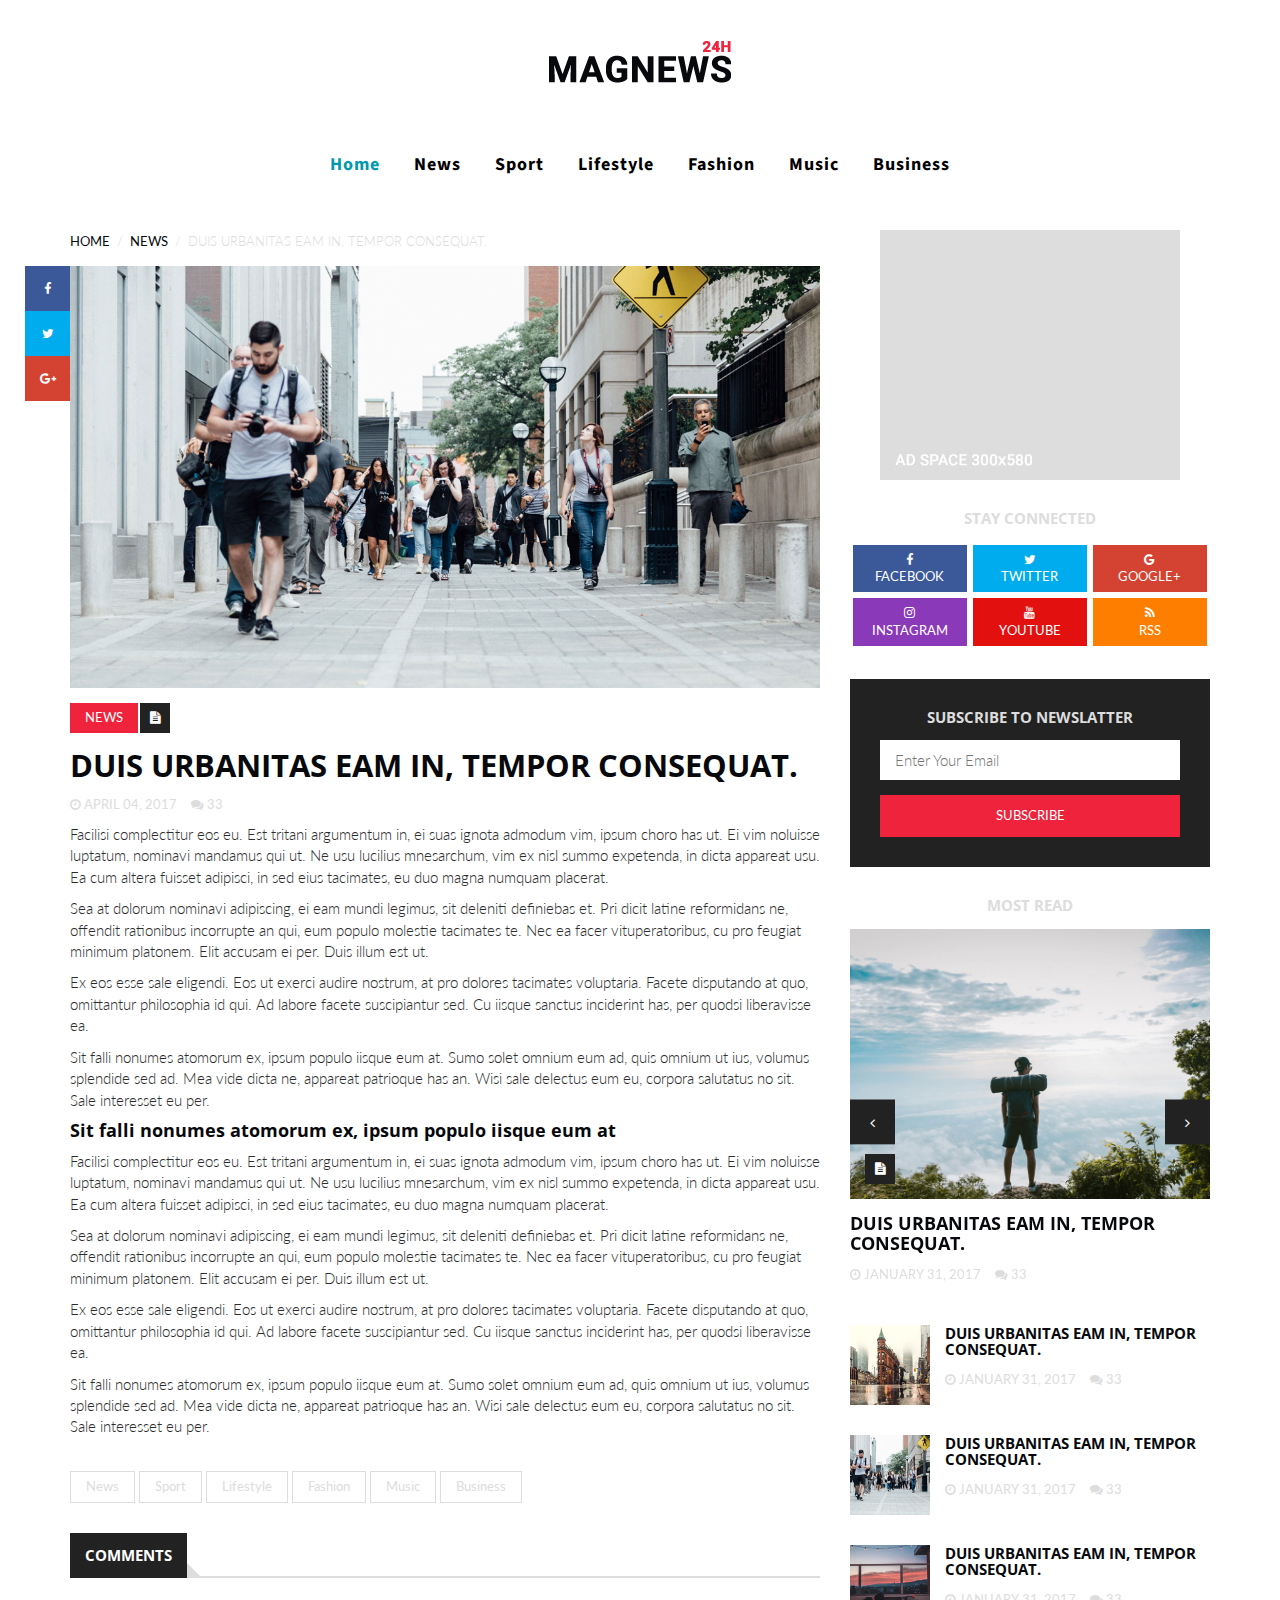
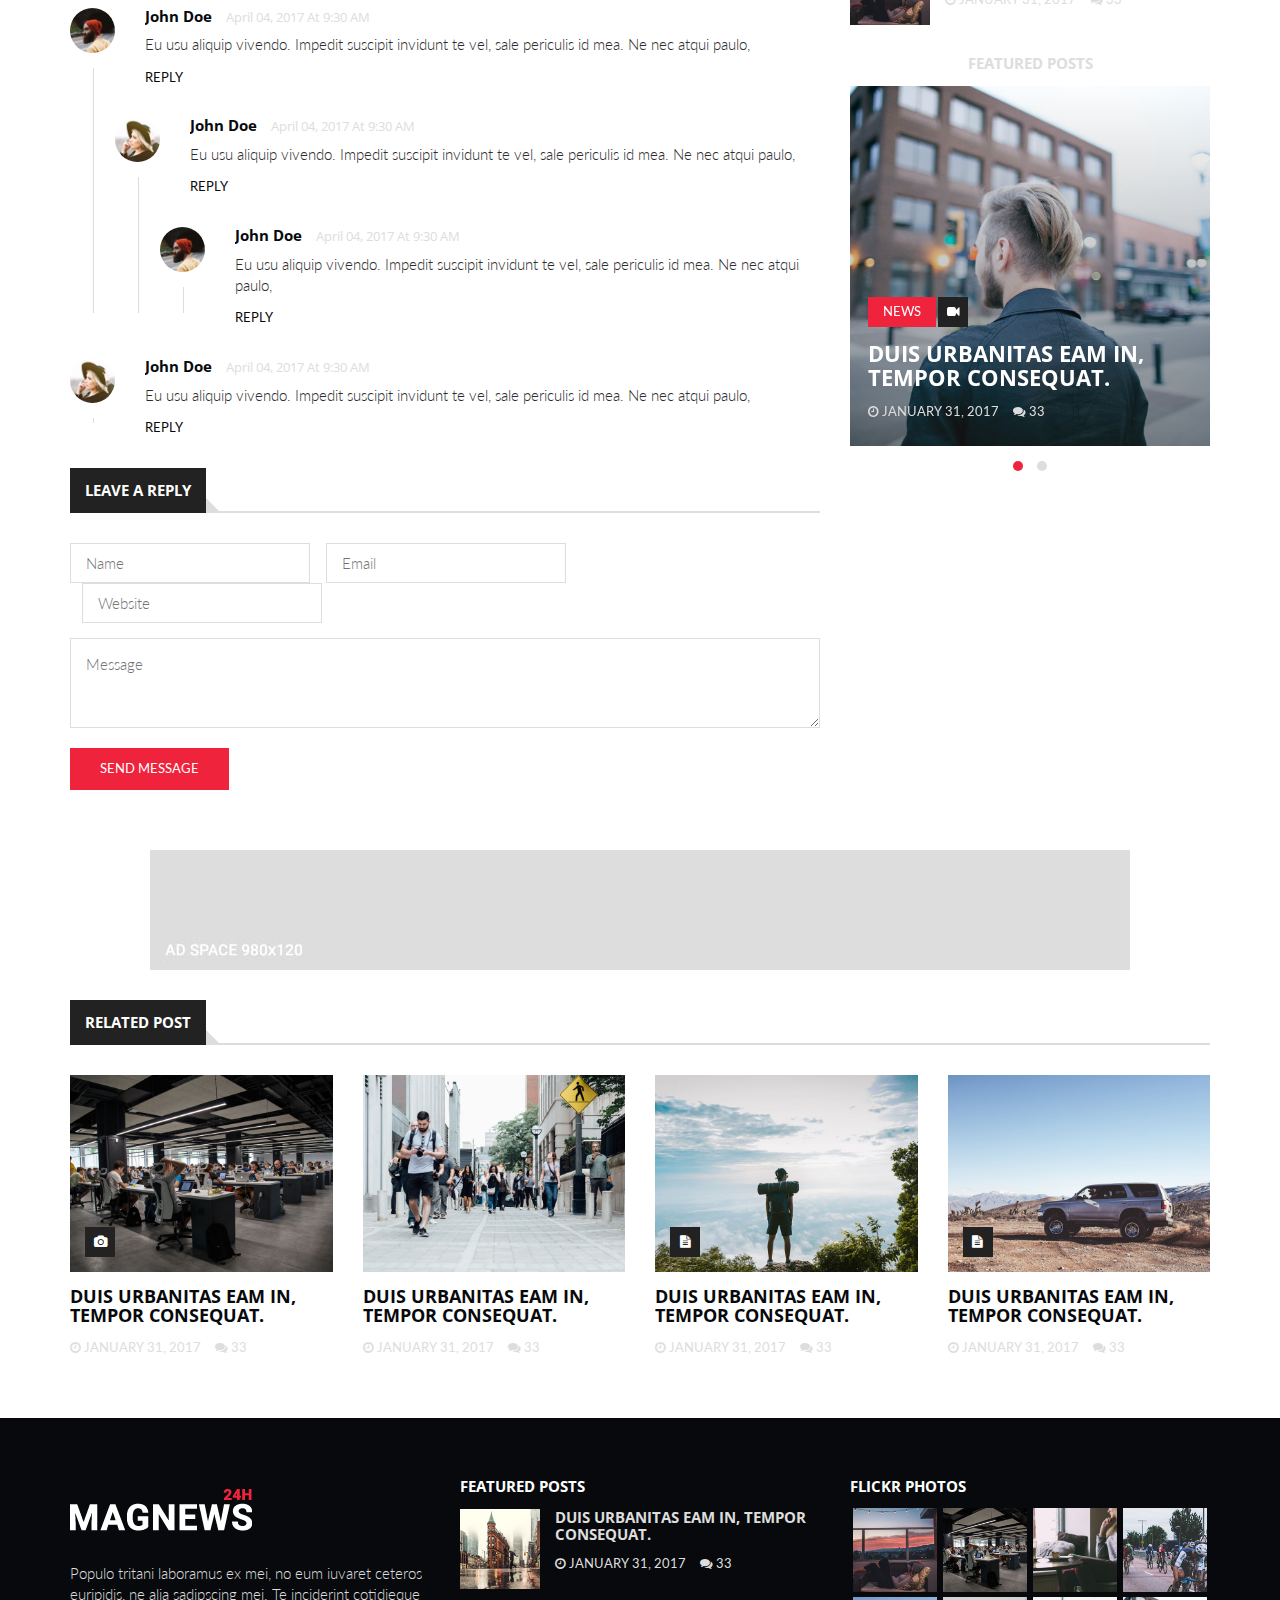
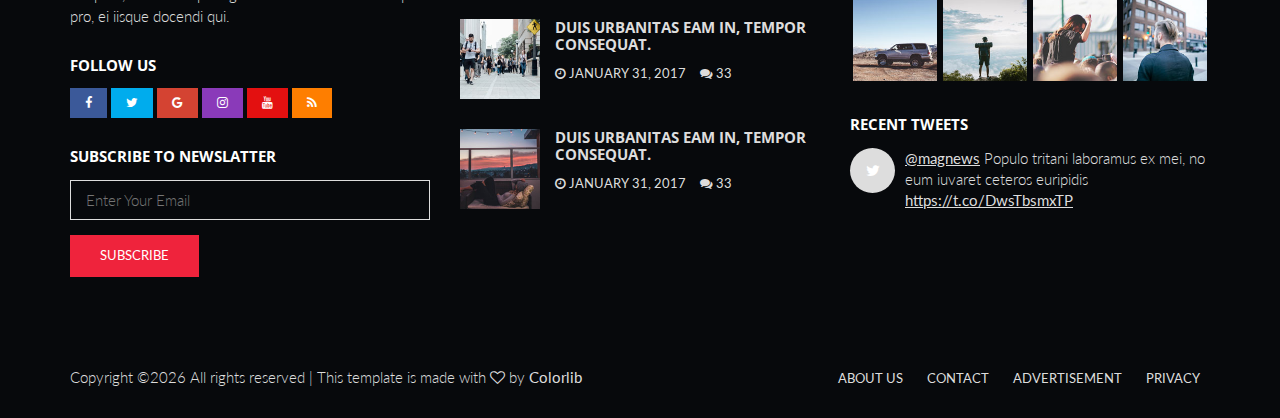
==== commit 5d07d3b1: "a" ====
--- a/post.html
+++ b/post.html
@@ -37,7 +37,7 @@
 		<!-- Header -->
 		<header id="header">
 			<!-- Top Header -->
-			<div id="top-header">
+			<!-- <div id="top-header">
 				<div class="container">
 					<div class="header-links">
 						<ul>
@@ -58,7 +58,7 @@
 						</ul>
 					</div>
 				</div>
-			</div>
+			</div> -->
 			<!-- /Top Header -->
 			
 			<!-- Center Header -->
@@ -66,9 +66,6 @@
 				<div class="container">
 					<div class="header-logo">
 						<a href="#" class="logo"><img src="./img/logo.png" alt=""></a>
-					</div>
-					<div class="header-ads">
-						<img class="center-block" src="./img/ad-2.jpg" alt=""> 
 					</div>
 				</div>
 			</div>
@@ -91,15 +88,6 @@
 							<li><a href="#">Business</a></li>
 						</ul>
 					</nav>
-					<div class="button-nav">
-						<button class="search-collapse-btn"><i class="fa fa-search"></i></button>
-						<button class="nav-collapse-btn"><i class="fa fa-bars"></i></button>
-						<div class="search-form">
-							<form>
-								<input class="input" type="text" name="search" placeholder="Search">
-							</form>
-						</div>
-					</div>
 				</div>
 			</div>
 			<!-- /Nav Header -->
--- a/css/style.css
+++ b/css/style.css
@@ -31,6 +31,8 @@
 /*----------------------------*\
 	typography
 \*----------------------------*/
+
+@import url('https://fonts.googleapis.com/css?family=Source+Sans+Pro:300,400,600,700,900&display=swap');
 body {
 	font-family: 'Lato', sans-serif;
 	color:#2C2C2C;
@@ -186,7 +188,7 @@
 }
 
 .header-logo {
-	float:left;
+	text-align: center;;
 }
 
 .header-logo .logo {
@@ -199,15 +201,15 @@
 	padding: 10px;
 }
 
-.header-ads {
+/* .header-ads {
 	float:right;
-}
+} */
 
 /*----------------------------*\
 	Nav Header
 \*----------------------------*/
 #header #nav-header {
-	background: #07090c;
+	background: #ffffff;
 }
 
 #nav-header .nav-logo {
@@ -233,25 +235,39 @@
 }
 
 .main-nav li {
-	border-left:1px solid #222;
-}
-
-.main-nav li:last-child {
-	border-right:1px solid #222;
+	display: inline-block;
+	float: none;
+
+}
+
+.navbar-nav{
+	text-align: center;
+	float: none;
+}
+
+#main-nav{
+	text-align: center;
 }
 
 .main-nav li a {
 	padding: 25px 15px;
-	color: #FFF;
-	text-transform: uppercase;
+	color: rgb(0, 0, 0);
+	font-family: 'Source Sans Pro';
+	font-weight: 700;
+    font-size: 18px;
+    letter-spacing: 1px;
 }
 
 .main-nav li.active a {
-	background-color:#EF233C !important;
+	background-color:#fff;
+	color: #0099ab;
+
 }
 
 .main-nav li a:hover, .main-nav li a:focus {
-	background-color:#222;
+	background-color:#fff;
+	color: #0099ab;
+}
 }
 
 .button-nav {
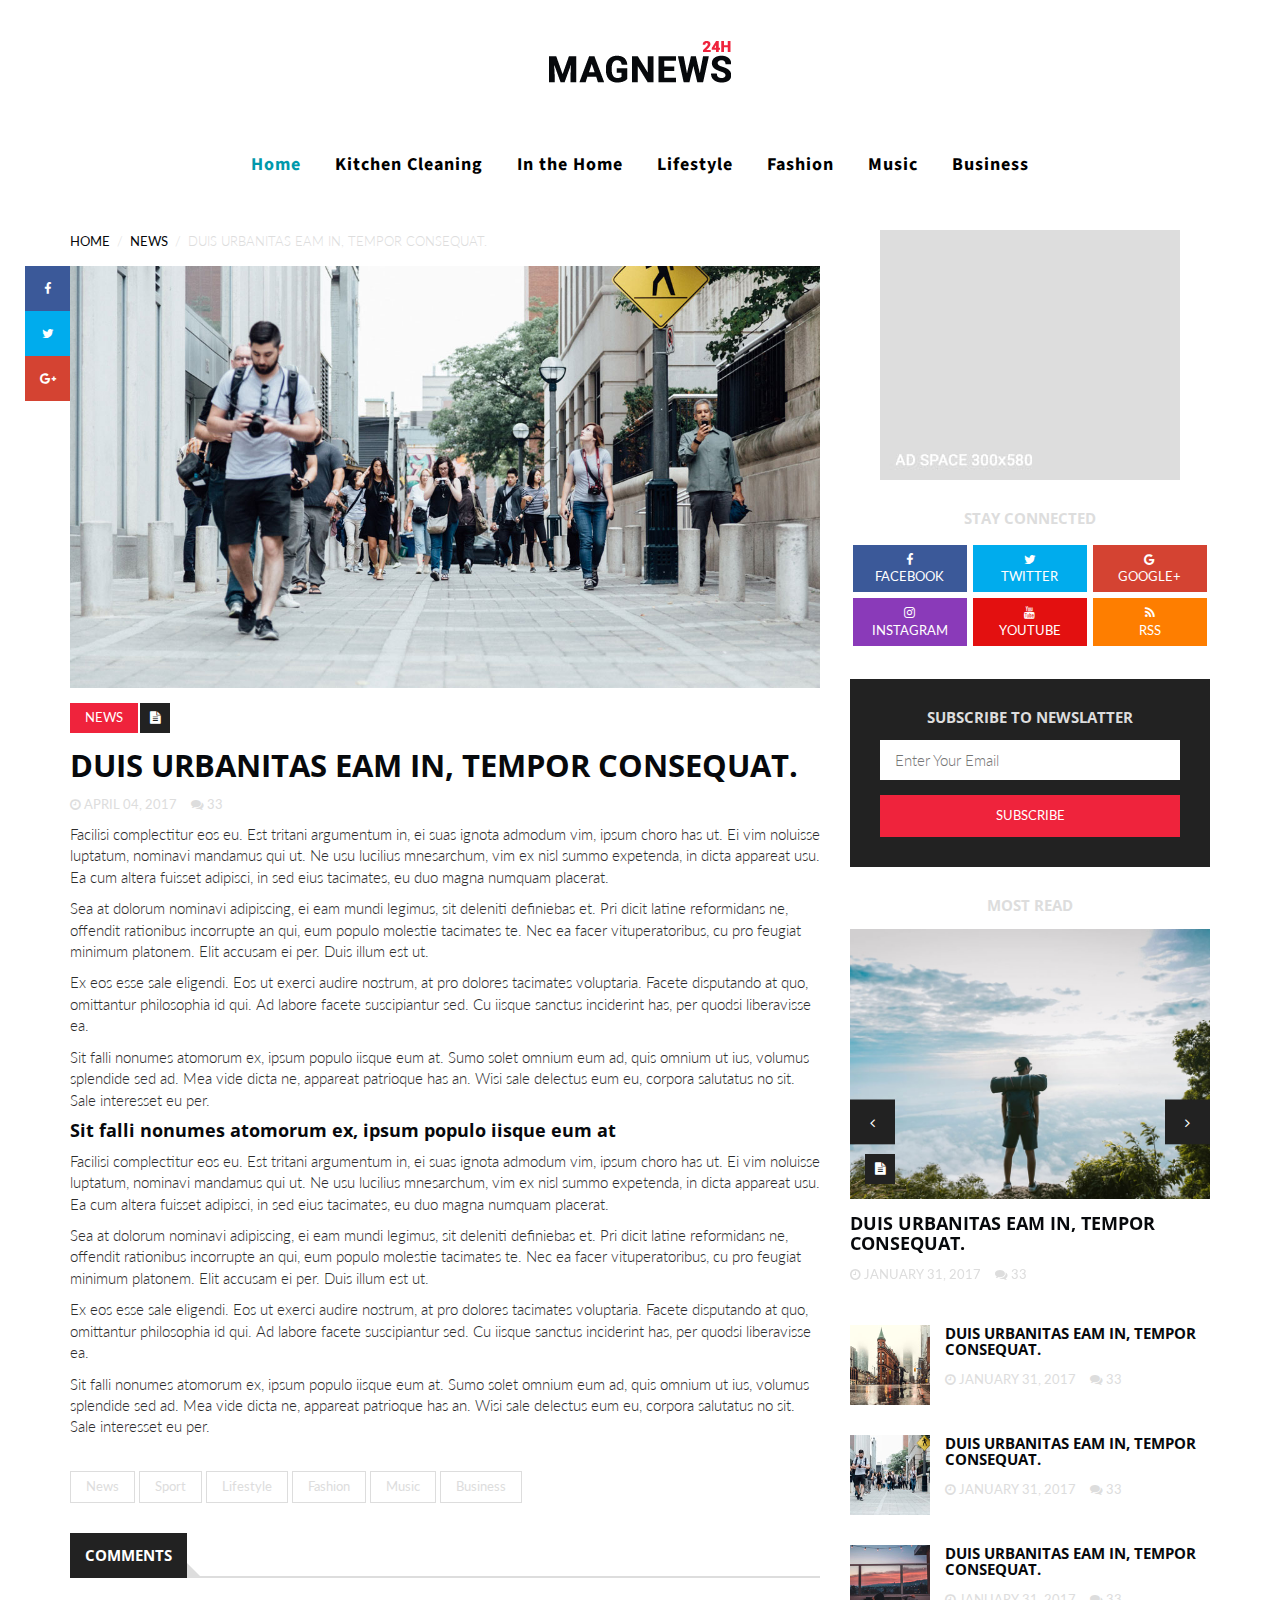
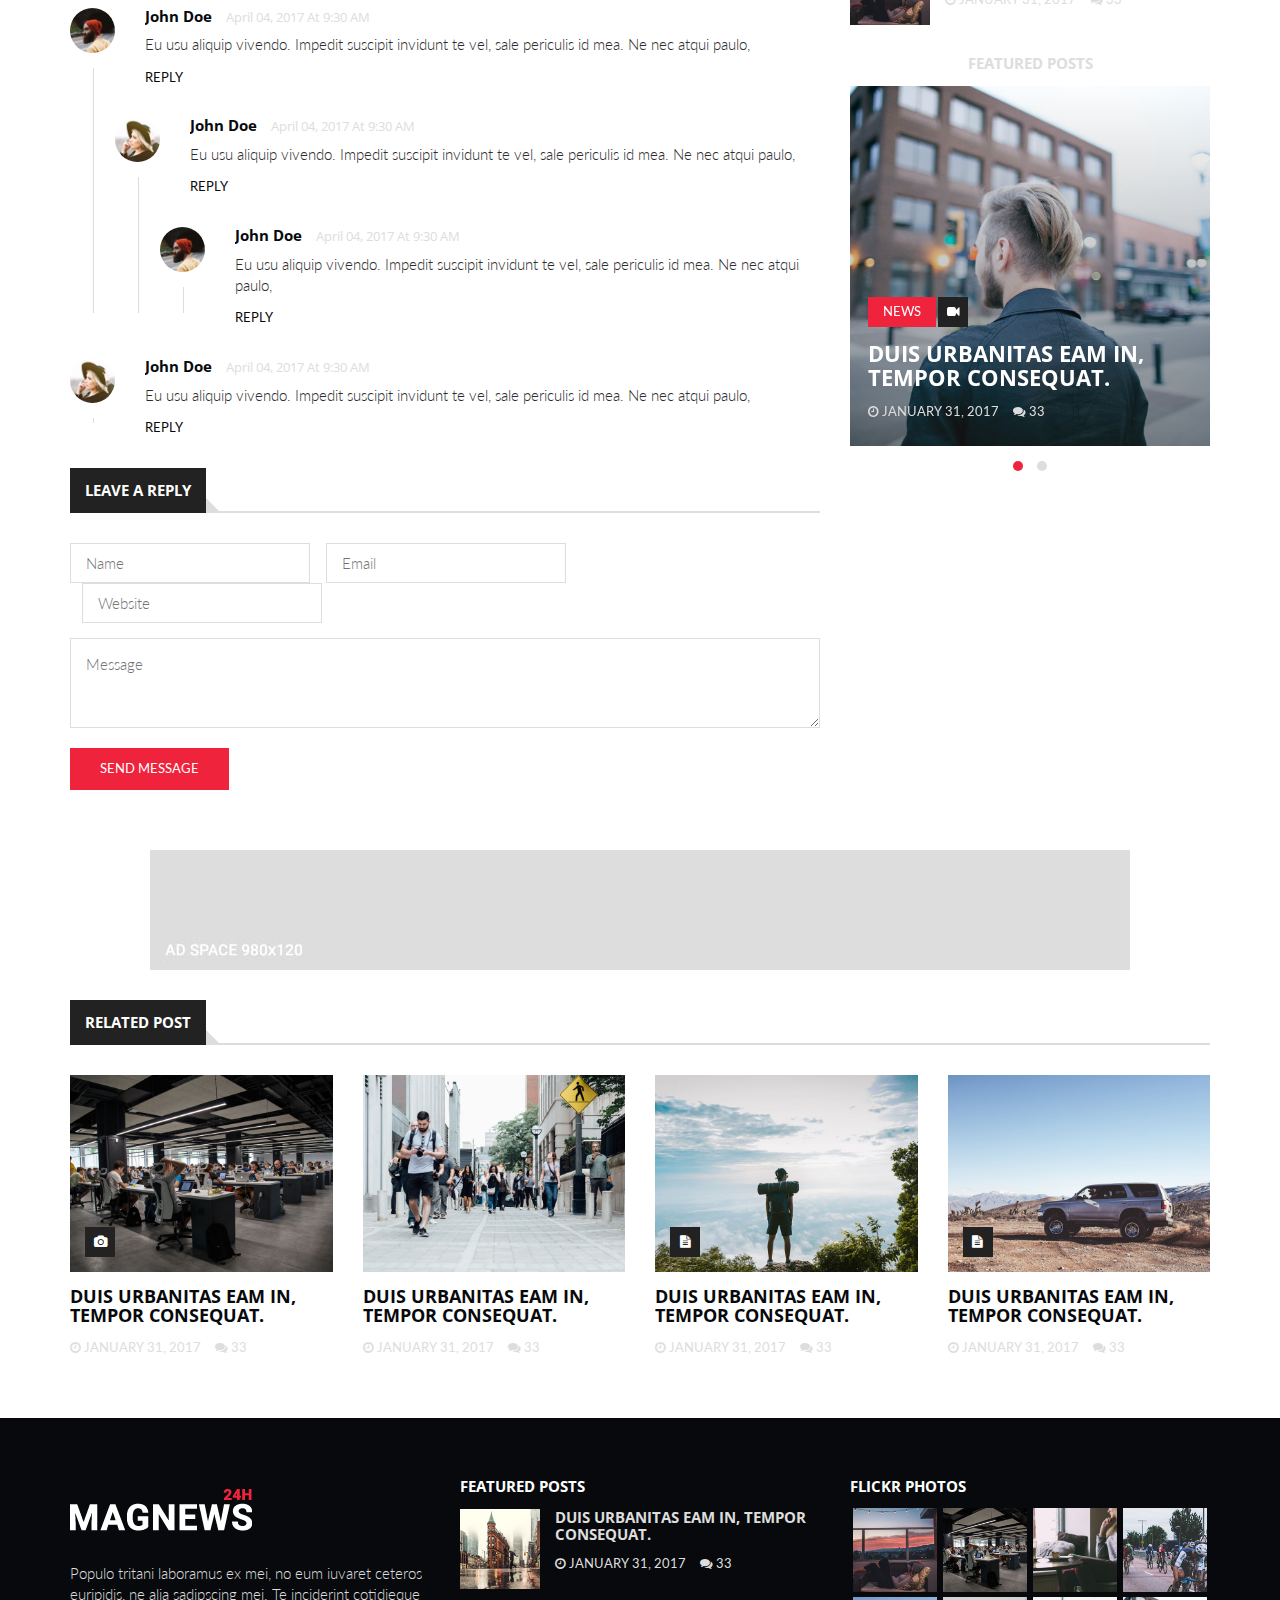
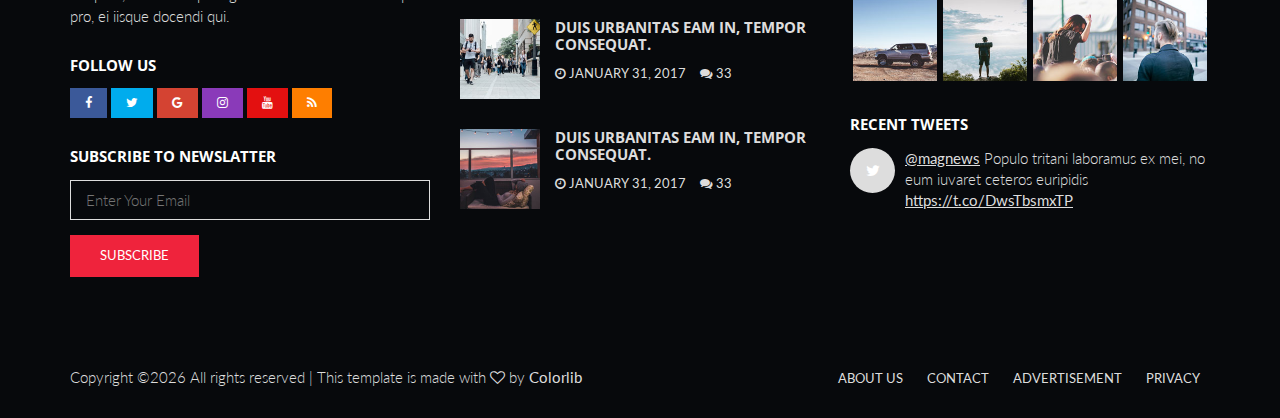
==== commit 2563ff1c: "a" ====
--- a/post.html
+++ b/post.html
@@ -80,8 +80,8 @@
 						</div>
 						<ul class="main-nav nav navbar-nav">
 							<li class="active"><a href="#">Home</a></li>
-							<li><a href="#">News</a></li>
-							<li><a href="#">Sport</a></li>
+							<li><a href="#">Kitchen Cleaning</a></li>
+							<li><a href="#">In the Home</a></li>
 							<li><a href="#">Lifestyle</a></li>
 							<li><a href="#">Fashion</a></li>
 							<li><a href="#">Music</a></li>
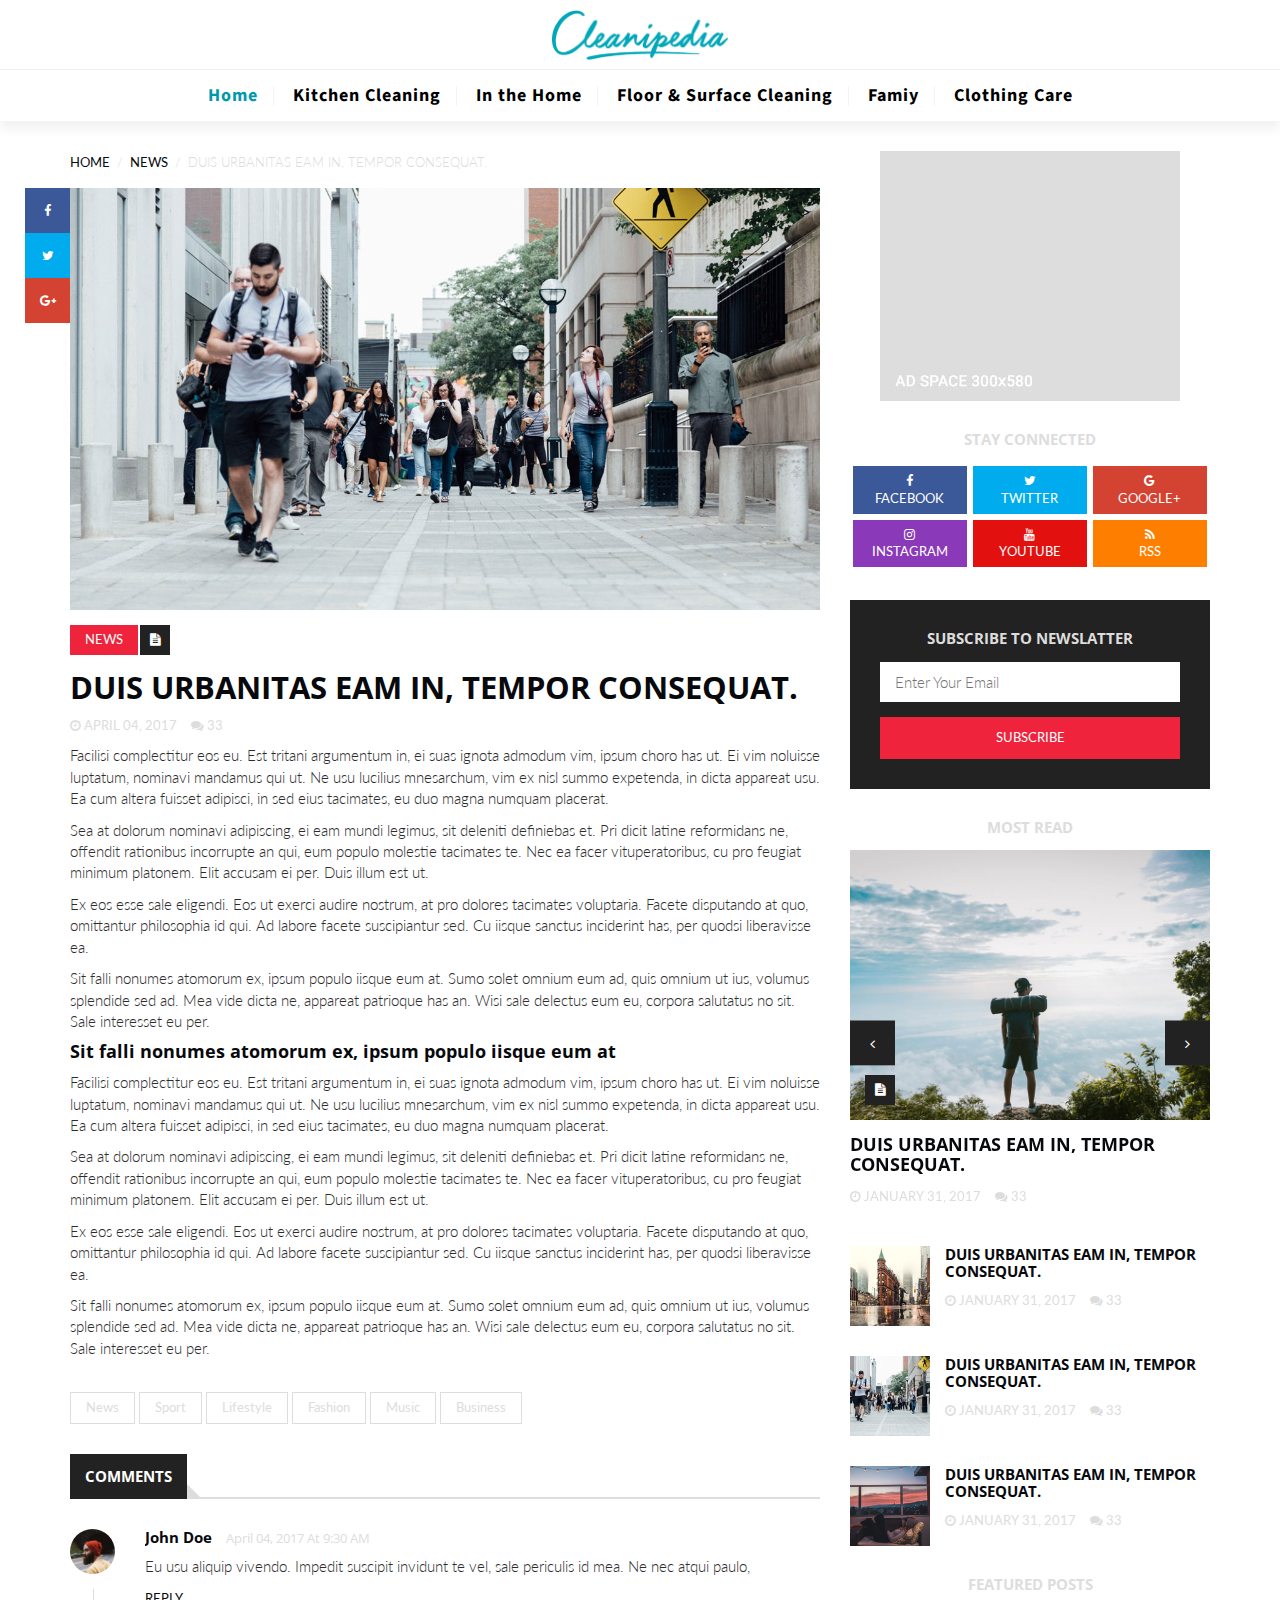
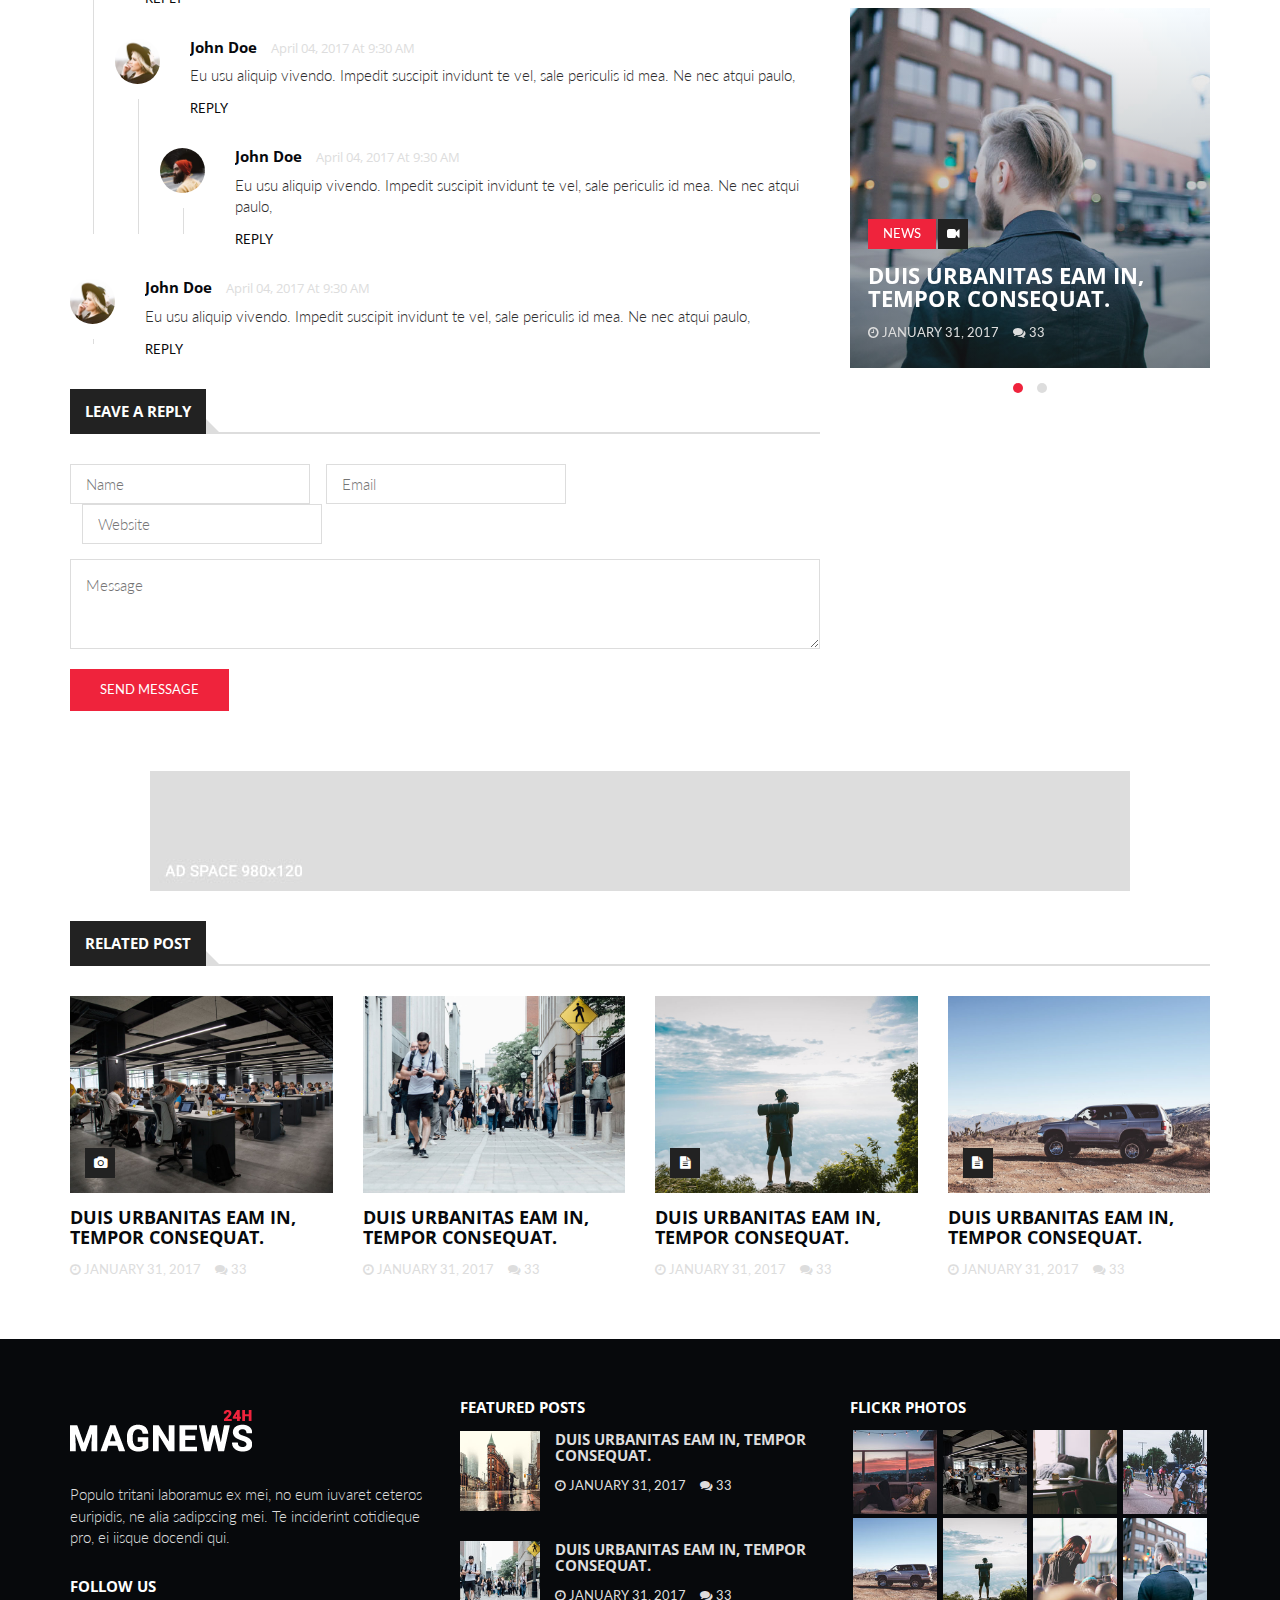
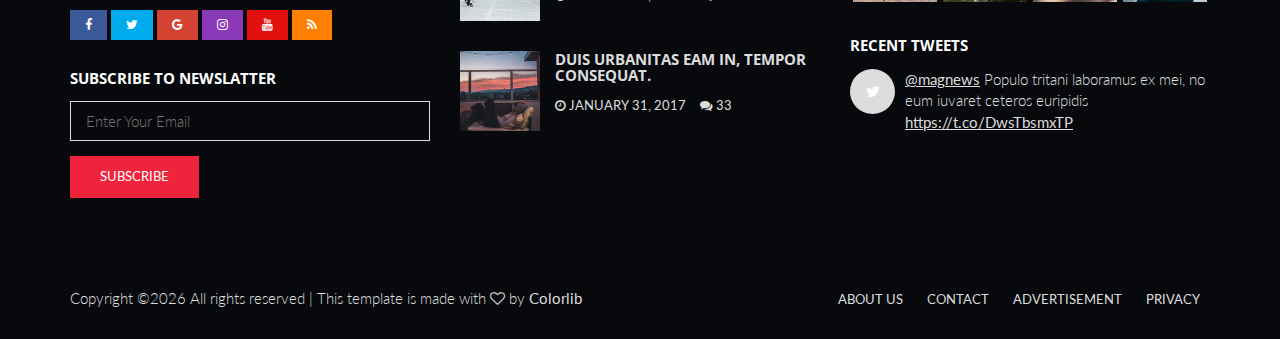
==== commit a0577164: "a" ====
--- a/post.html
+++ b/post.html
@@ -65,7 +65,7 @@
 			<div id="center-header">
 				<div class="container">
 					<div class="header-logo">
-						<a href="#" class="logo"><img src="./img/logo.png" alt=""></a>
+						<a href="#" class="logo"><img src="./img/logo.webp" alt=""></a>
 					</div>
 				</div>
 			</div>
@@ -75,17 +75,13 @@
 			<div id="nav-header">
 				<div class="container">
 					<nav id="main-nav">
-						<div class="nav-logo">
-							<a href="#" class="logo"><img src="./img/logo-alt.png" alt=""></a>
-						</div>
 						<ul class="main-nav nav navbar-nav">
 							<li class="active"><a href="#">Home</a></li>
 							<li><a href="#">Kitchen Cleaning</a></li>
 							<li><a href="#">In the Home</a></li>
-							<li><a href="#">Lifestyle</a></li>
-							<li><a href="#">Fashion</a></li>
-							<li><a href="#">Music</a></li>
-							<li><a href="#">Business</a></li>
+							<li><a href="#">Floor & Surface Cleaning</a></li>
+							<li><a href="#">Famiy</a></li>
+							<li><a href="#">Clothing Care</a></li>
 						</ul>
 					</nav>
 				</div>
--- a/css/style.css
+++ b/css/style.css
@@ -183,8 +183,8 @@
 	Center Header
 \*----------------------------*/
 #header #center-header {
-	padding-top:20px;
-	padding-bottom:20px;
+	padding-top:10px;
+	padding-bottom: 10px;
 }
 
 .header-logo {
@@ -196,9 +196,8 @@
 }
 
 .header-logo .logo > img {
-	width: 100%;
-	max-height: 90px;
-	padding: 10px;
+	width: auto;
+	max-height: 50px;
 }
 
 /* .header-ads {
@@ -210,6 +209,8 @@
 \*----------------------------*/
 #header #nav-header {
 	background: #ffffff;
+	box-shadow: 0 9px 10px 0 rgba(0,0,0,.05), 0 -1px 0 0 rgba(0,0,0,.06);
+}
 }
 
 #nav-header .nav-logo {
@@ -243,6 +244,7 @@
 .navbar-nav{
 	text-align: center;
 	float: none;
+	padding: 15px 0;
 }
 
 #main-nav{
@@ -250,12 +252,17 @@
 }
 
 .main-nav li a {
-	padding: 25px 15px;
+	padding: 0 15px;
 	color: rgb(0, 0, 0);
 	font-family: 'Source Sans Pro';
 	font-weight: 700;
     font-size: 18px;
-    letter-spacing: 1px;
+	letter-spacing: 1px;
+	border-right: 1px solid #f3f3f3;
+}
+
+.main-nav li:last-child a{
+	border-right: none;
 }
 
 .main-nav li.active a {
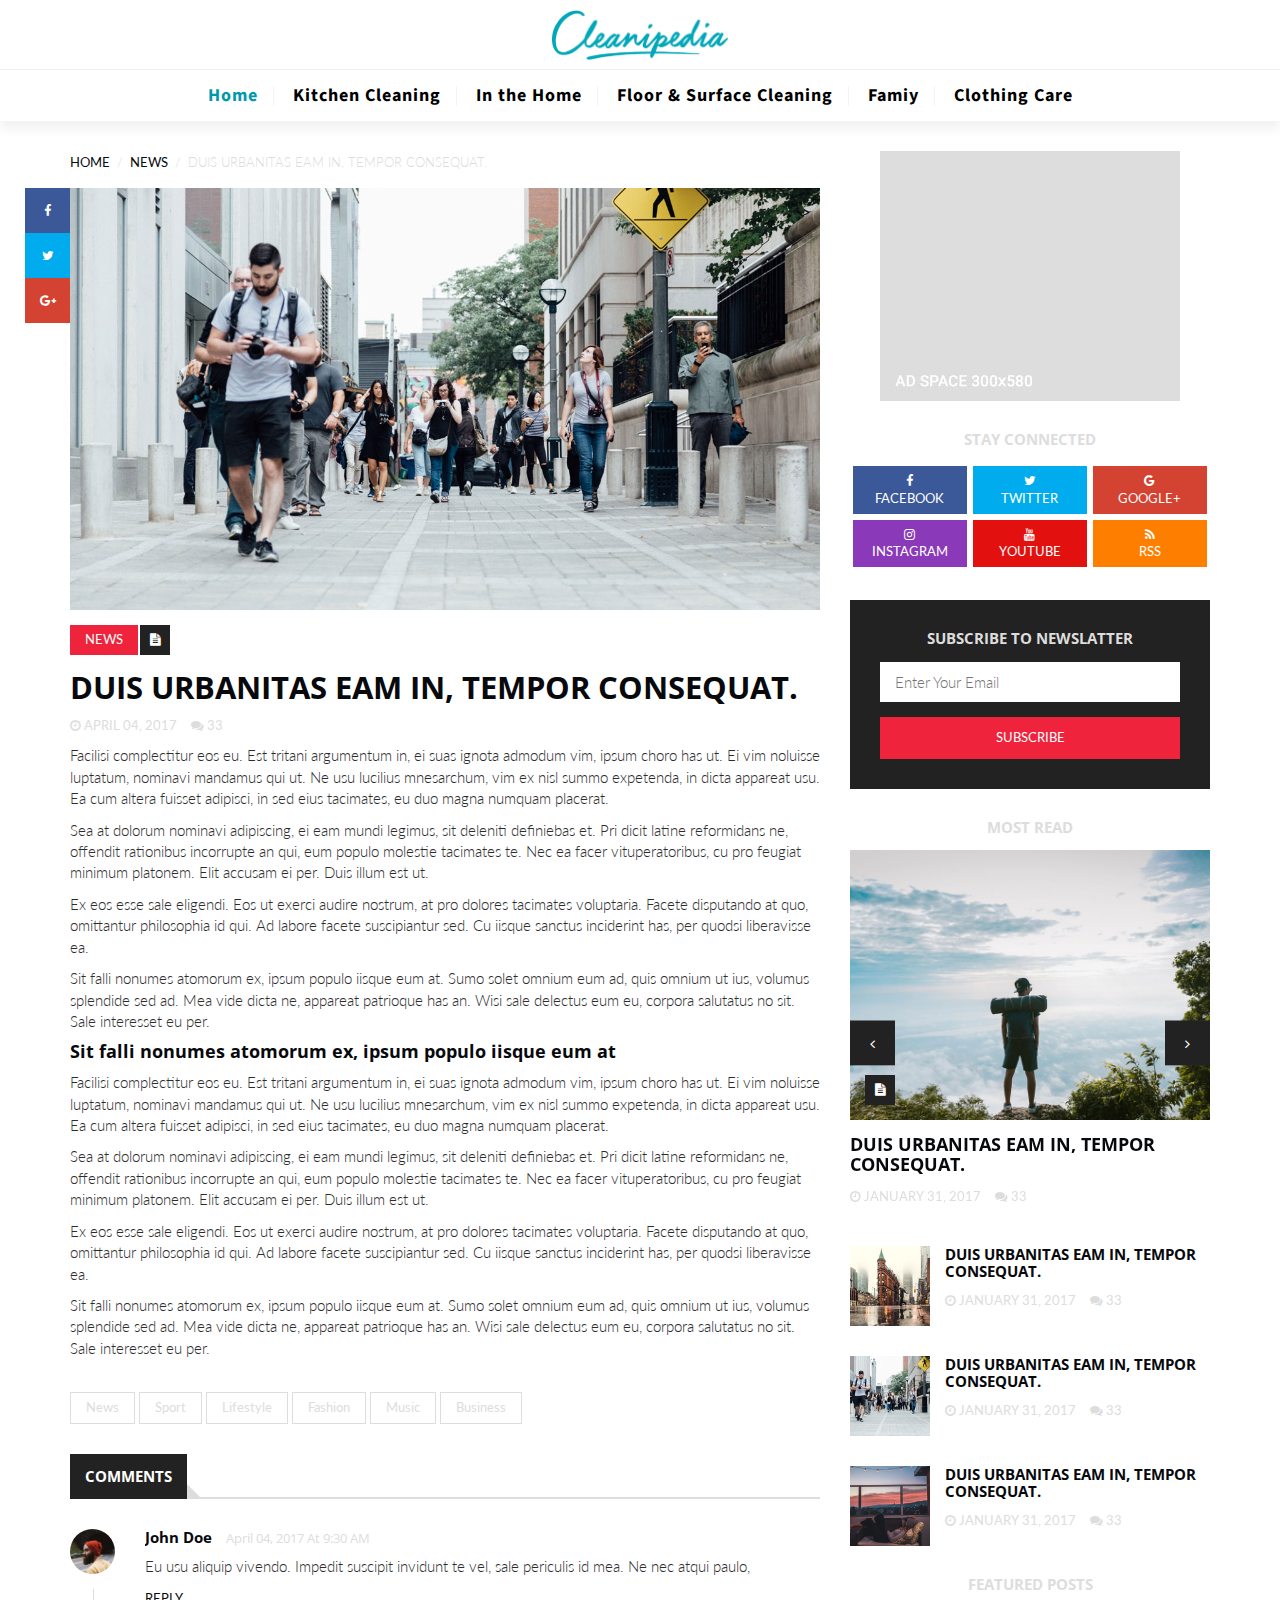
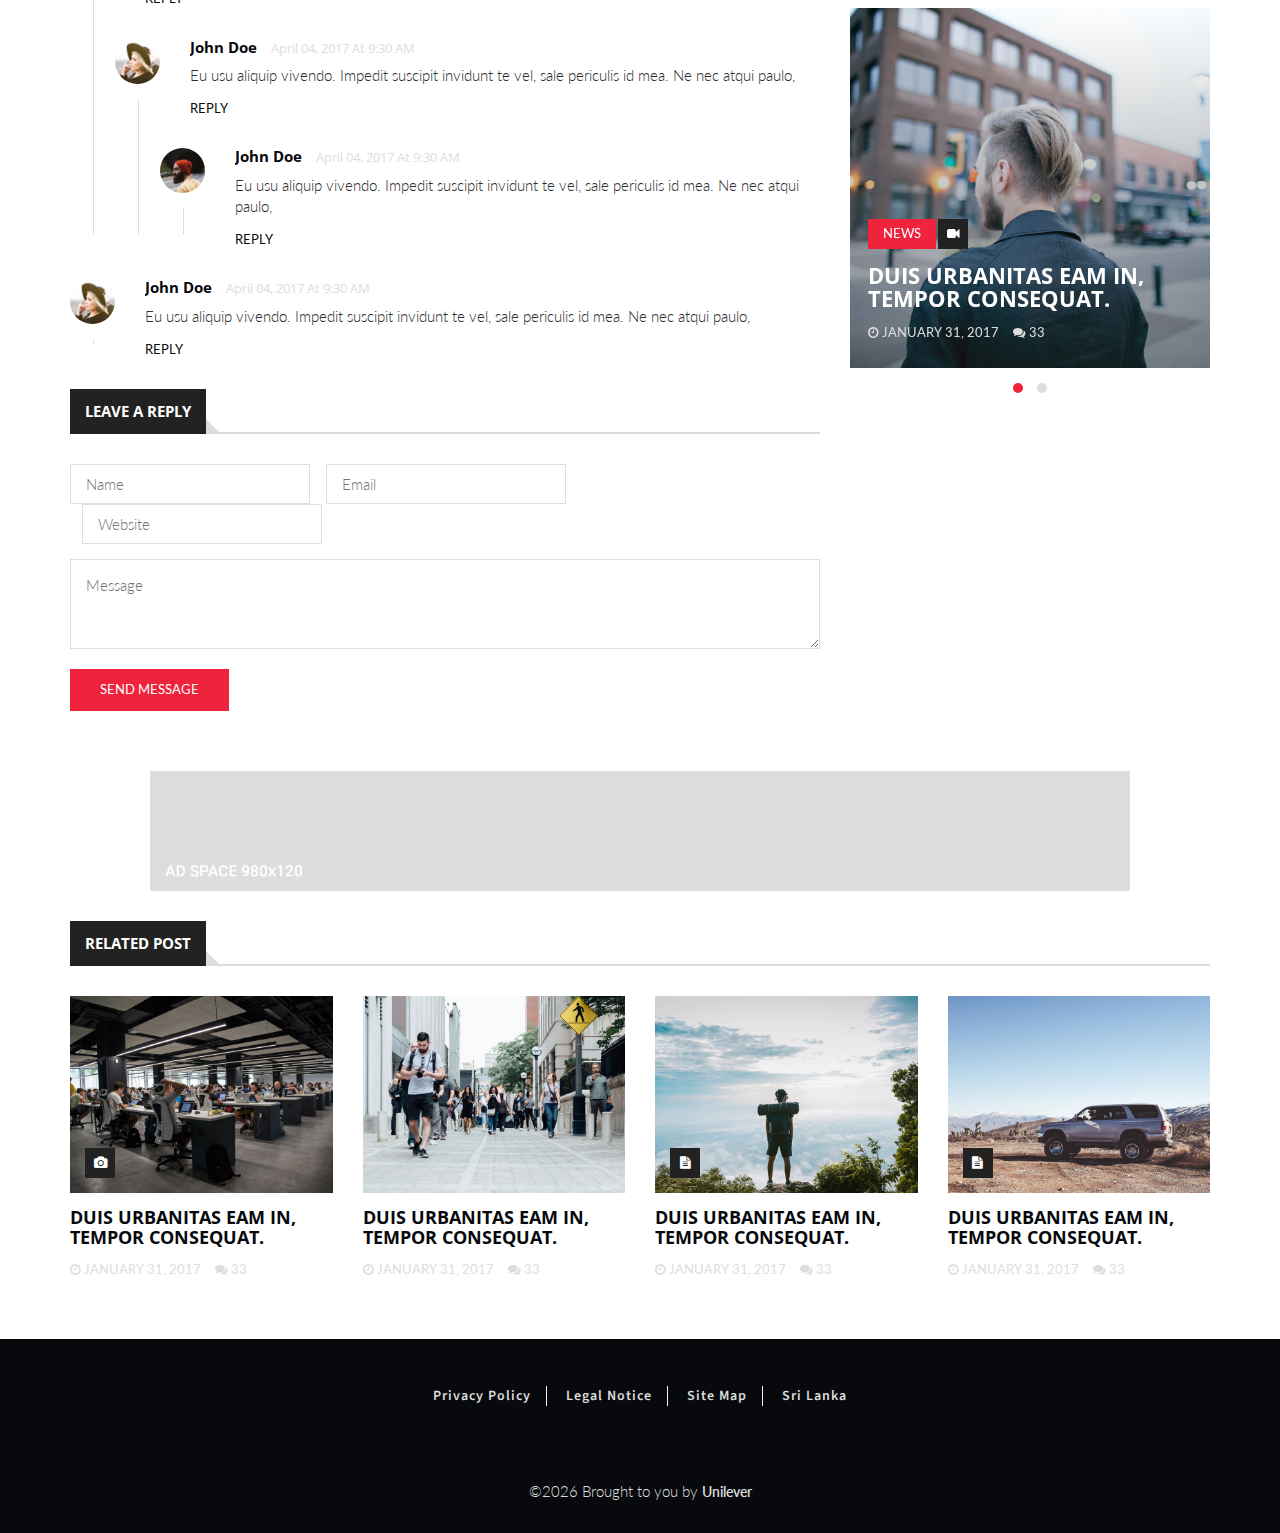
==== commit 03abf801: "a" ====
--- a/post.html
+++ b/post.html
@@ -569,147 +569,20 @@
 				<div class="container">
 					<!-- ROW -->
 					<div class="row">
-						<!-- Column 1 -->
-						<div class="col-md-4">
-							<!-- footer about -->
-							<div class="footer-widget about-widget">
-								<div class="footer-logo">
-									<a href="#" class="logo"><img src="./img/logo-alt.png" alt=""></a>
-									<p>Populo tritani laboramus ex mei, no eum iuvaret ceteros euripidis, ne alia sadipscing mei. Te inciderint cotidieque pro, ei iisque docendi qui.</p>
-								</div>
-							</div>
-							<!-- /footer about -->
-							
-							<!-- footer social -->
-							<div class="footer-widget social-widget">
-								<div class="widget-title">
-									<h3 class="title">Follow Us</h3>
-								</div>
-								<ul>
-									<li><a href="#" class="facebook"><i class="fa fa-facebook"></i></a></li>
-									<li><a href="#" class="twitter"><i class="fa fa-twitter"></i></a></li>
-									<li><a href="#" class="google"><i class="fa fa-google"></i></a></li>
-									<li><a href="#" class="instagram"><i class="fa fa-instagram"></i></a></li>
-									<li><a href="#" class="youtube"><i class="fa fa-youtube"></i></a></li>
-									<li><a href="#" class="rss"><i class="fa fa-rss"></i></a></li>
-								</ul>
-							</div>
-							<!-- /footer social -->
-							
-							<!-- footer subscribe -->
-							<div class="footer-widget subscribe-widget">
-								<div class="widget-title">
-									<h2 class="title">Subscribe to Newslatter</h2>
-								</div>
-								<form>
-									<input class="input" type="email" placeholder="Enter Your Email">
-									<button class="input-btn">Subscribe</button>
-								</form>
-							</div>
-							<!-- /footer subscribe -->
-						</div>
-						<!-- /Column 1 -->
-						
-						<!-- Column 2 -->
-						<div class="col-md-4">
-							<!-- footer article -->
-							<div class="footer-widget">
-								<div class="widget-title">
-									<h2 class="title">Featured Posts</h2>
-								</div>
-
-								<!-- ARTICLE -->
-								<article class="article widget-article">
-									<div class="article-img">
-										<a href="#">
-											<img src="./img/img-widget-1.jpg" alt="">
-										</a>
-									</div>
-									<div class="article-body">
-										<h4 class="article-title"><a href="#">Duis urbanitas eam in, tempor consequat.</a></h4>
-										<ul class="article-meta">
-											<li><i class="fa fa-clock-o"></i> January 31, 2017</li>
-											<li><i class="fa fa-comments"></i> 33</li>
-										</ul>
-									</div>
-								</article>
-								<!-- /ARTICLE -->
-								
-								<!-- ARTICLE -->
-								<article class="article widget-article">
-									<div class="article-img">
-										<a href="#">
-											<img src="./img/img-widget-2.jpg" alt="">
-										</a>
-									</div>
-									<div class="article-body">
-										<h4 class="article-title"><a href="#">Duis urbanitas eam in, tempor consequat.</a></h4>
-										<ul class="article-meta">
-											<li><i class="fa fa-clock-o"></i> January 31, 2017</li>
-											<li><i class="fa fa-comments"></i> 33</li>
-										</ul>
-									</div>
-								</article>
-								<!-- /ARTICLE -->
-								
-								<!-- ARTICLE -->
-								<article class="article widget-article">
-									<div class="article-img">
-										<a href="#">
-											<img src="./img/img-widget-3.jpg" alt="">
-										</a>
-									</div>
-									<div class="article-body">
-										<h4 class="article-title"><a href="#">Duis urbanitas eam in, tempor consequat.</a></h4>
-										<ul class="article-meta">
-											<li><i class="fa fa-clock-o"></i> January 31, 2017</li>
-											<li><i class="fa fa-comments"></i> 33</li>
-										</ul>
-									</div>
-								</article>
-								<!-- /ARTICLE -->
-							</div>
-							<!-- /footer article -->
-						</div>
-						<!-- /Column 2 -->
-						
-						<!-- Column 3 -->
-						<div class="col-md-4">
-							<!-- footer galery -->
-							<div class="footer-widget galery-widget">
-								<div class="widget-title">
-									<h2 class="title">Flickr Photos</h2>
-								</div>
-								<ul>
-									<li><a href="#"><img src="./img/img-widget-3.jpg" alt=""></a></li>
-									<li><a href="#"><img src="./img/img-widget-4.jpg" alt=""></a></li>
-									<li><a href="#"><img src="./img/img-widget-5.jpg" alt=""></a></li>
-									<li><a href="#"><img src="./img/img-widget-6.jpg" alt=""></a></li>
-									<li><a href="#"><img src="./img/img-widget-7.jpg" alt=""></a></li>
-									<li><a href="#"><img src="./img/img-widget-8.jpg" alt=""></a></li>
-									<li><a href="#"><img src="./img/img-widget-9.jpg" alt=""></a></li>
-									<li><a href="#"><img src="./img/img-widget-10.jpg" alt=""></a></li>
-								</ul>
-							</div>
-							<!-- /footer galery -->
-							
-							<!-- footer tweets -->
-							<div class="footer-widget tweets-widget">
-								<div class="widget-title">
-									<h2 class="title">Recent Tweets</h2>
-								</div>
-								<ul>
-									<li class="tweet">
-										<i class="fa fa-twitter"></i>
-										<div class="tweet-body">
-											<p><a href="#">@magnews</a> Populo tritani laboramus ex mei, no eum iuvaret ceteros euripidis <a href="#">https://t.co/DwsTbsmxTP</a></p>
-										</div>
-									</li>
-								</ul>
-							</div>
-							<!-- /footer tweets -->
-						</div>
-						<!-- /Column 3 -->
+						<!-- Nav Header -->
+						<div id="nav-header">
+							<div class="container">
+								<nav id="main-nav">
+									<ul class="main-nav nav navbar-nav">
+										<li><a href="#">Privacy Policy</a></li>
+										<li><a href="#">Legal Notice</a></li>
+										<li><a href="#">Site Map</a></li>
+										<li><a href="#">Sri Lanka</a></li>
+									</ul>
+								</nav>
+							</div>
+						</div>
+						<!-- /Nav Header -->
 					</div>
 					<!-- /ROW -->
 				</div>
@@ -723,25 +596,12 @@
 				<div class="container">
 					<!-- ROW -->
 					<div class="row">
-						<!-- footer links -->
-						<div class="col-md-6 col-md-push-6">
-							<ul class="footer-links">
-								<li><a href="#">About us</a></li>
-								<li><a href="#">Contact</a></li>
-								<li><a href="#">Advertisement</a></li>
-								<li><a href="#">Privacy</a></li>
-							</ul>
-						</div>
-						<!-- /footer links -->
-						
 						<!-- footer copyright -->
-						<div class="col-md-6 col-md-pull-6">
 							<div class="footer-copyright">
-								<span><!-- Link back to Colorlib can't be removed. Template is licensed under CC BY 3.0. -->
-Copyright &copy;<script>document.write(new Date().getFullYear());</script> All rights reserved | This template is made with <i class="fa fa-heart-o" aria-hidden="true"></i> by <a href="https://colorlib.com" target="_blank">Colorlib</a>
-<!-- Link back to Colorlib can't be removed. Template is licensed under CC BY 3.0. --></span>
-							</div>
-						</div>
+								<span>
+									&copy;<script>document.write(new Date().getFullYear());</script> Brought to you by <a href="#" target="_blank">Unilever</a>
+								</span>
+							</div>
 						<!-- /footer copyright -->
 					</div>
 					<!-- /ROW -->
--- a/css/style.css
+++ b/css/style.css
@@ -266,14 +266,13 @@
 }
 
 .main-nav li.active a {
-	background-color:#fff;
 	color: #0099ab;
-
+    background-color: transparent;
 }
 
 .main-nav li a:hover, .main-nav li a:focus {
-	background-color:#fff;
 	color: #0099ab;
+	background-color: transparent;
 }
 }
 
@@ -1153,10 +1152,12 @@
 
 #footer a {
 	color:#DDD;
+	font-size: 14px;
+    font-weight: 600;
 }
 
 #footer a:hover {
-	color:#EF233C;
+	color:#828282;
 }
 
 /*------------------------------------*\
@@ -1206,6 +1207,10 @@
 	font-size: 12.5px;
 	text-align: center;
 	text-transform: uppercase;
+}
+
+#bottom-footer{
+	text-align: center;
 }
 
 .footer-copyright {
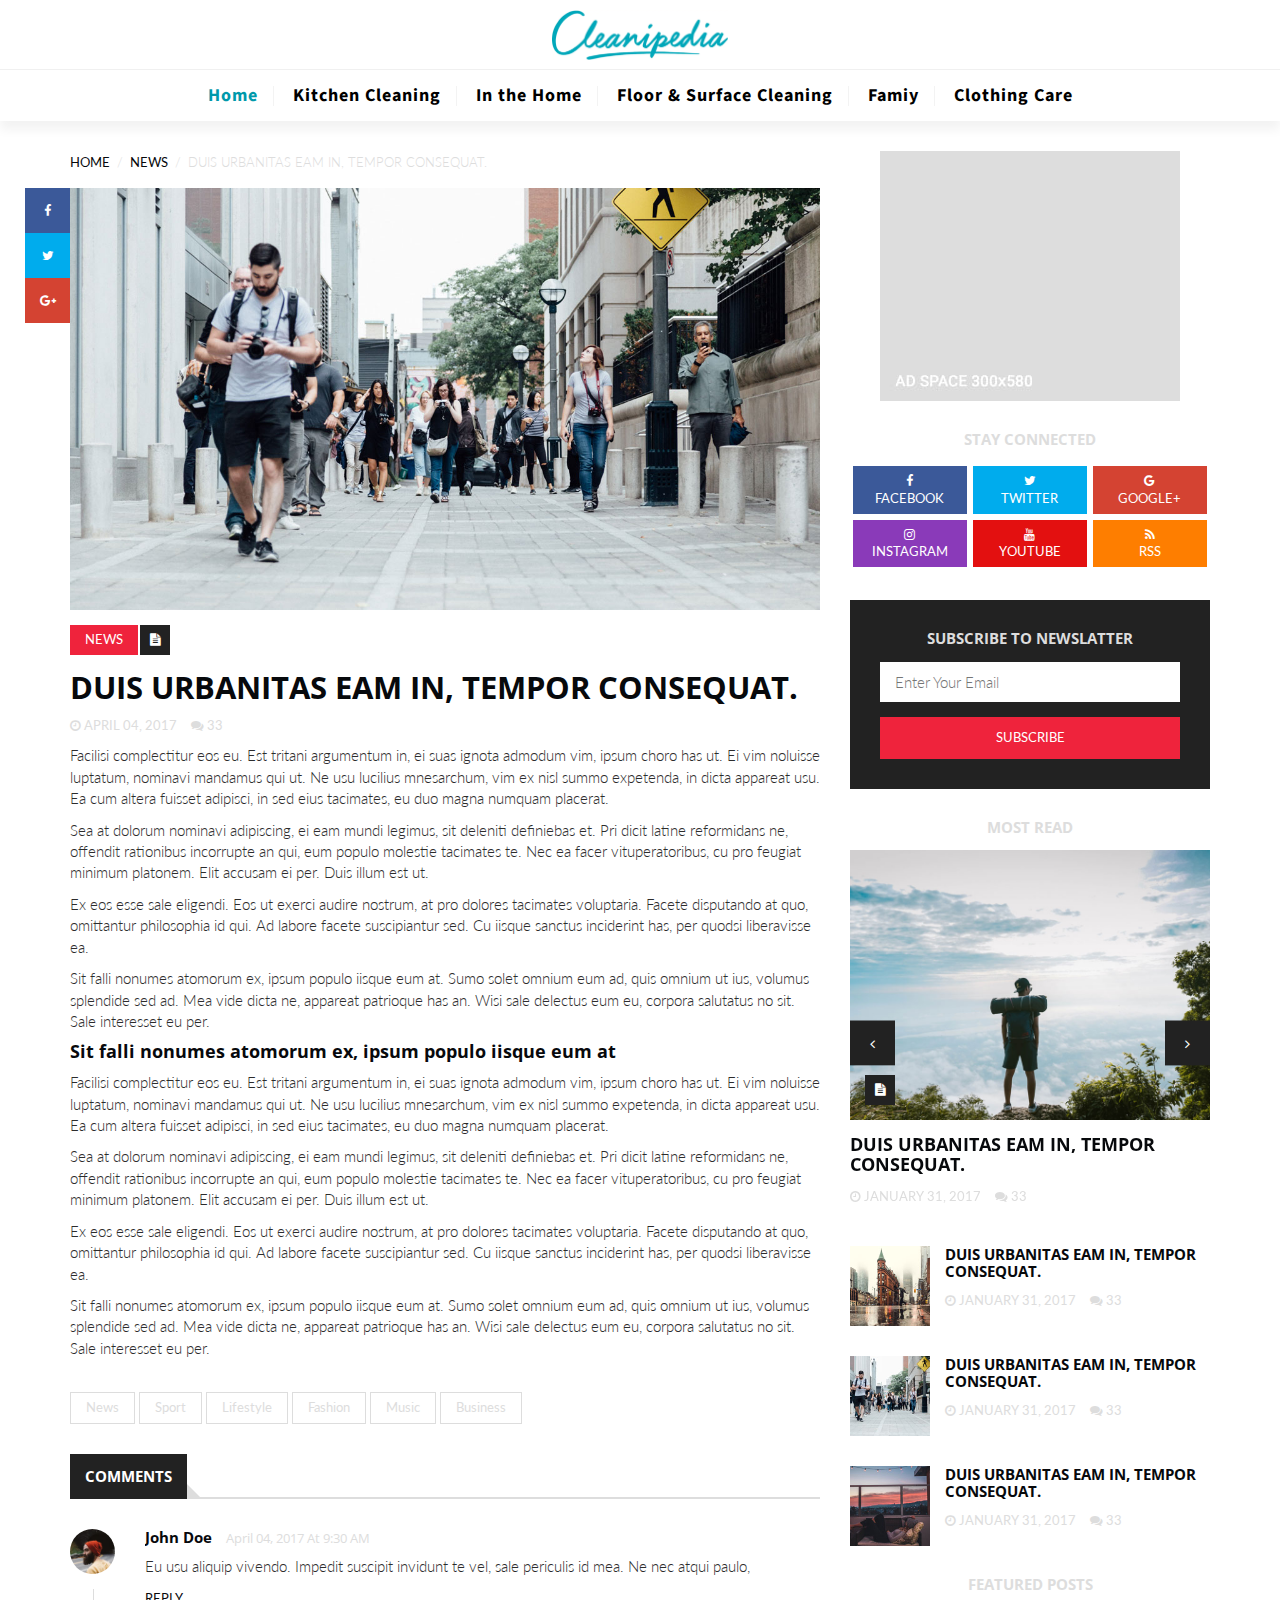
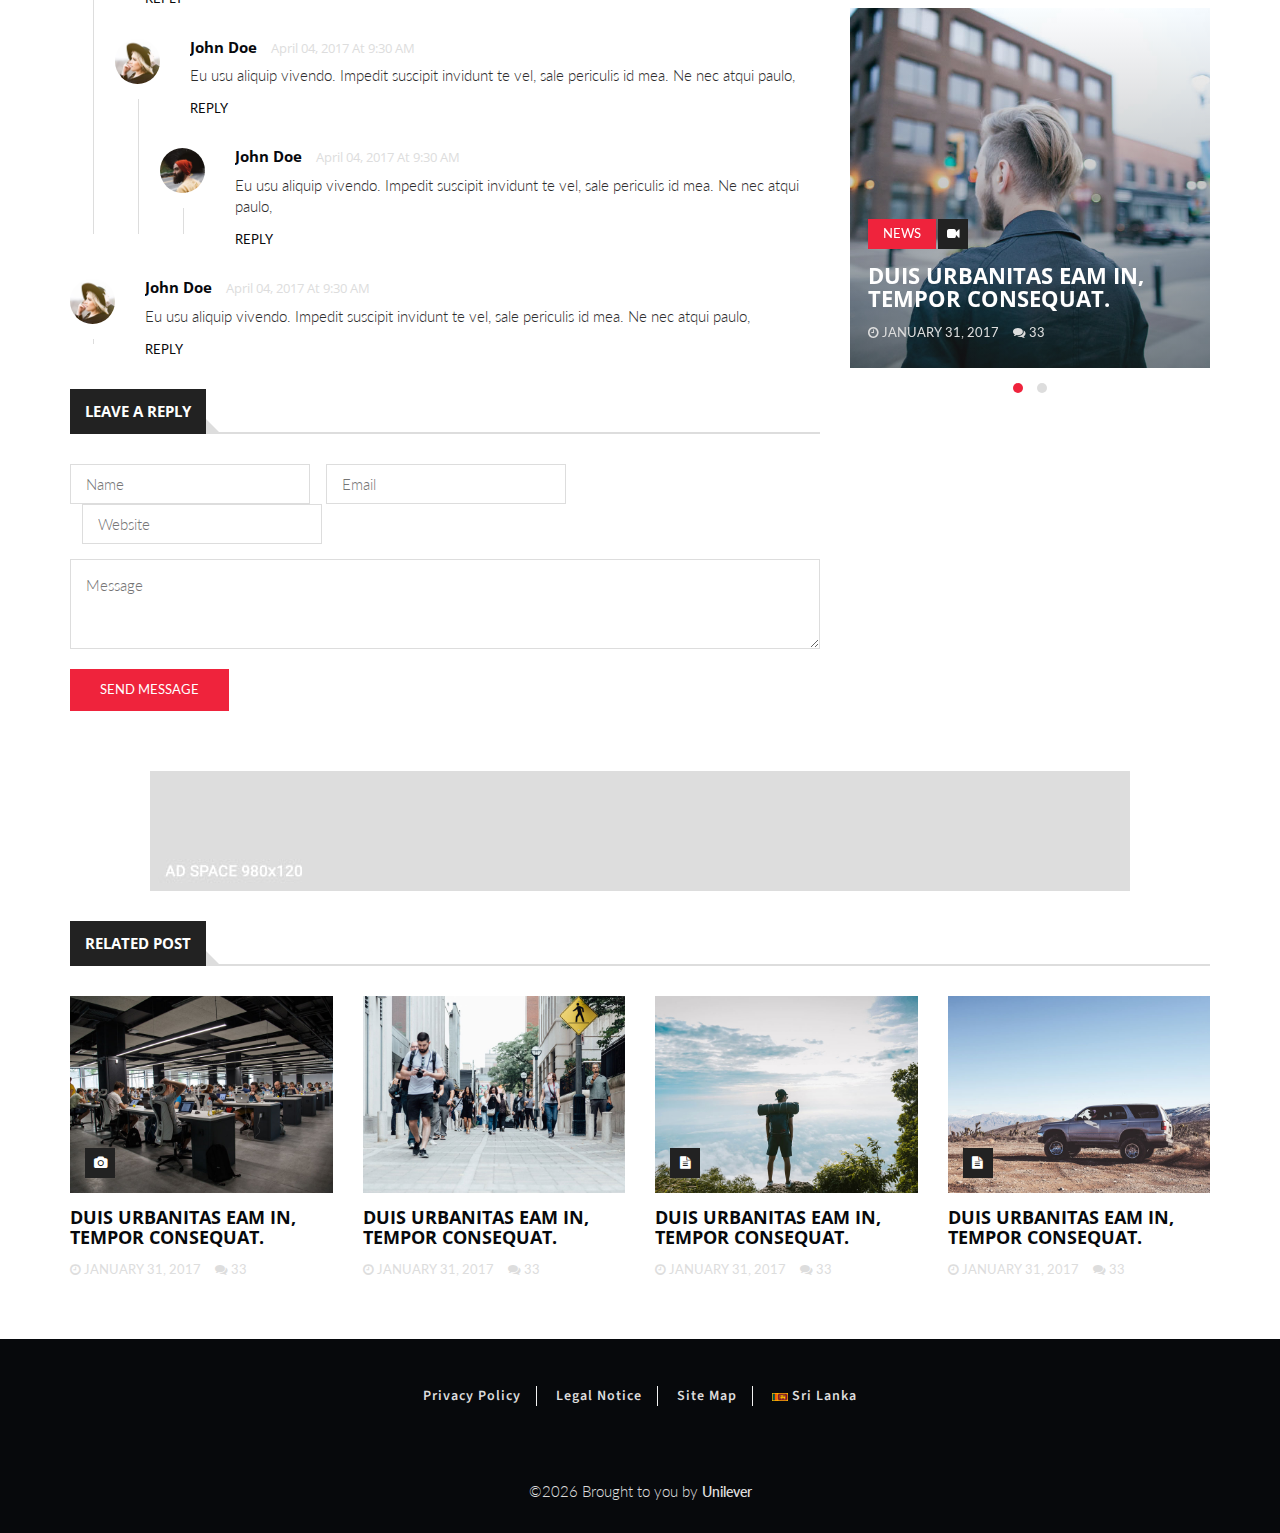
==== commit e78aa31f: "a" ====
--- a/post.html
+++ b/post.html
@@ -76,8 +76,8 @@
 				<div class="container">
 					<nav id="main-nav">
 						<ul class="main-nav nav navbar-nav">
-							<li class="active"><a href="#">Home</a></li>
-							<li><a href="#">Kitchen Cleaning</a></li>
+							<li class="active"><a href="index.html">Home</a></li>
+							<li><a href="">Kitchen Cleaning</a></li>
 							<li><a href="#">In the Home</a></li>
 							<li><a href="#">Floor & Surface Cleaning</a></li>
 							<li><a href="#">Famiy</a></li>
@@ -577,7 +577,7 @@
 										<li><a href="#">Privacy Policy</a></li>
 										<li><a href="#">Legal Notice</a></li>
 										<li><a href="#">Site Map</a></li>
-										<li><a href="#">Sri Lanka</a></li>
+										<li><a href="#"><img src="img/sl-flag.png" alt=""> Sri Lanka</a></li>
 									</ul>
 								</nav>
 							</div>
--- a/css/style.css
+++ b/css/style.css
@@ -211,7 +211,7 @@
 	background: #ffffff;
 	box-shadow: 0 9px 10px 0 rgba(0,0,0,.05), 0 -1px 0 0 rgba(0,0,0,.06);
 }
-}
+
 
 #nav-header .nav-logo {
 	display:none;
@@ -274,7 +274,7 @@
 	color: #0099ab;
 	background-color: transparent;
 }
-}
+
 
 .button-nav {
 	position:relative;
@@ -1390,3 +1390,36 @@
 	    -ms-transform:translateY(0px);
 	        transform:translateY(0px);
 }
+
+
+
+/*********** Masonry****************/
+
+* { box-sizing: border-box; }
+
+.grid:after {
+  content: '';
+  display: block;
+  clear: both;
+}
+
+.grid-item {
+  width: 24%;
+  height: 328px;
+  float: left;
+  border: 1px solid #333;
+  border-color: hsla(0, 0%, 0%, 0.5);
+  border-radius: 5px;
+  margin-bottom: 20px;
+  margin-left: 3px;
+  margin-right: 3px;
+  padding: 6px;
+}
+
+.grid-item--width2 { width:24%; }
+.grid-item--width3 { width: 24%; }
+.grid-item--width4 { width: 24%; }
+
+.grid-item--height2 { height: 351px; }
+.grid-item--height3 { height: 260px; }
+.grid-item--height4 { height: 332px; }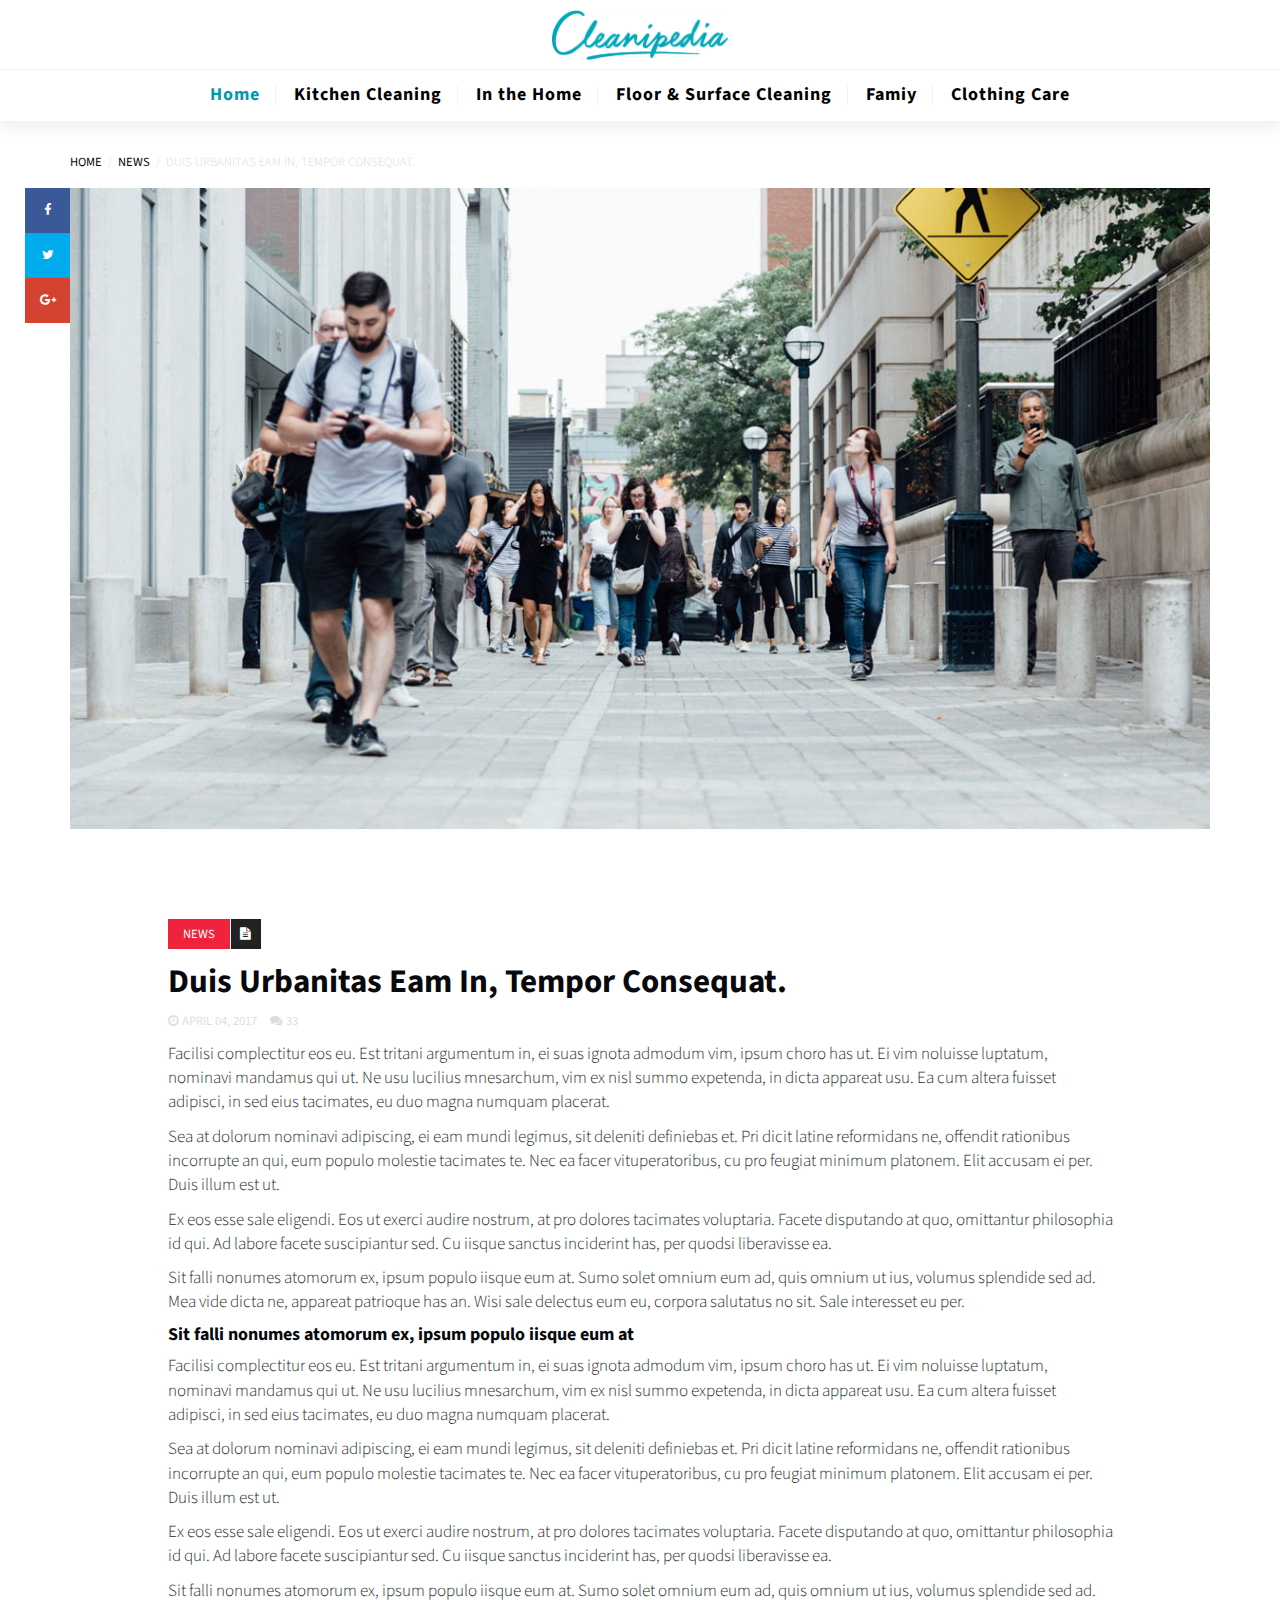
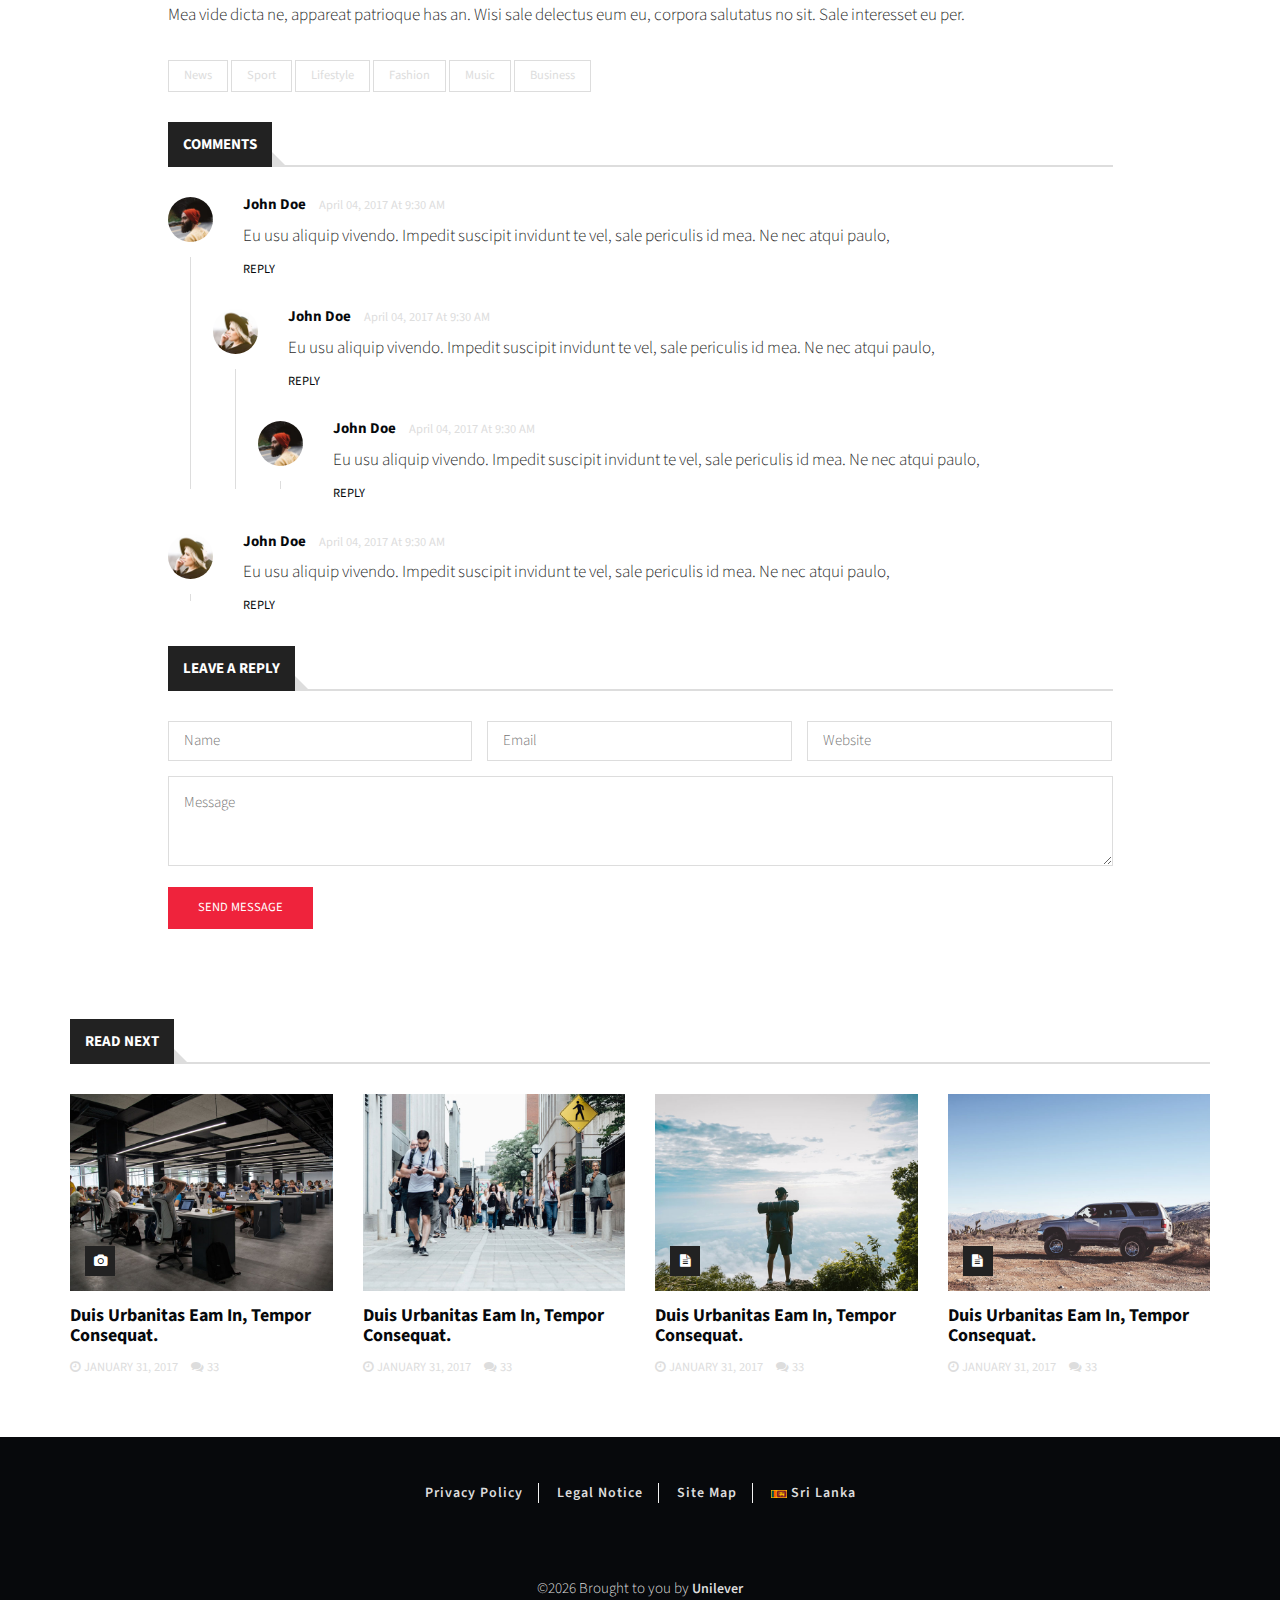
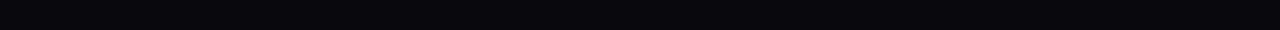
==== commit 08f78d37: "a" ====
--- a/post.html
+++ b/post.html
@@ -97,7 +97,7 @@
 				<!-- ROW -->
 				<div class="row">
 					<!-- Main Column -->
-					<div class="col-md-8">
+					<div class="col-md-12">
 
 						<!-- breadcrumb -->
 						<ul class="article-breadcrumb">
@@ -117,6 +117,30 @@
 							<div class="article-main-img">
 								<img src="./img/img-post.jpg" alt="">
 							</div>
+						</article>
+						<!-- ARTICLE POST -->
+					</div>
+					<!-- /Main Column -->
+				</div>
+				<!-- /ROW -->
+			</div>
+			<!-- /CONTAINER -->
+		</div>
+		<!-- /SECTION -->
+
+		<!-- SECTION -->
+		<div class="section">
+			<!-- CONTAINER -->
+			<div class="container">
+				<!-- ROW -->
+				<div class="row">
+					<!-- Main Column -->
+					<div class="col-md-1"></div>
+					<div class="col-md-10">
+						<!-- ARTICLE POST -->
+						<article class="article article-post">
+
+
 							<div class="article-body">
 								<ul class="article-info">
 									<li class="article-category"><a href="#">News</a></li>
@@ -239,196 +263,7 @@
 					</div>
 					<!-- /Main Column -->
 					
-					<!-- Aside Column -->
-					<div class="col-md-4">
-						<!-- Ad widget -->
-						<div class="widget center-block hidden-xs">
-							<img class="center-block" src="./img/ad-1.jpg" alt=""> 
-						</div>
-						<!-- /Ad widget -->
-						
-						<!-- social widget -->
-						<div class="widget social-widget">
-							<div class="widget-title">
-								<h2 class="title">Stay Connected</h2>
-							</div>
-							<ul>
-								<li><a href="#" class="facebook"><i class="fa fa-facebook"></i><br><span>Facebook</span></a></li>
-								<li><a href="#" class="twitter"><i class="fa fa-twitter"></i><br><span>Twitter</span></a></li>
-								<li><a href="#" class="google"><i class="fa fa-google"></i><br><span>Google+</span></a></li>
-								<li><a href="#" class="instagram"><i class="fa fa-instagram"></i><br><span>Instagram</span></a></li>
-								<li><a href="#" class="youtube"><i class="fa fa-youtube"></i><br><span>Youtube</span></a></li>
-								<li><a href="#" class="rss"><i class="fa fa-rss"></i><br><span>RSS</span></a></li>
-							</ul>
-						</div>
-						<!-- /social widget -->
-						
-						<!-- subscribe widget -->
-						<div class="widget subscribe-widget">
-							<div class="widget-title">
-								<h2 class="title">Subscribe to Newslatter</h2>
-							</div>
-							<form>
-								<input class="input" type="email" placeholder="Enter Your Email">
-								<button class="input-btn">Subscribe</button>
-							</form>
-						</div>
-						<!-- /subscribe widget -->
-						
-						<!-- article widget -->
-						<div class="widget">
-							<div class="widget-title">
-								<h2 class="title">Most Read</h2>
-							</div>
-							
-							<!-- owl carousel 3 -->
-							<div id="owl-carousel-3" class="owl-carousel owl-theme center-owl-nav">
-								<!-- ARTICLE -->
-								<article class="article">
-									<div class="article-img">
-										<a href="#">
-											<img src="./img/img-md-3.jpg" alt="">
-										</a>
-										<ul class="article-info">
-											<li class="article-type"><i class="fa fa-file-text"></i></li>
-										</ul>
-									</div>
-									<div class="article-body">
-										<h4 class="article-title"><a href="#">Duis urbanitas eam in, tempor consequat.</a></h4>
-										<ul class="article-meta">
-											<li><i class="fa fa-clock-o"></i> January 31, 2017</li>
-											<li><i class="fa fa-comments"></i> 33</li>
-										</ul>
-									</div>
-								</article>
-								<!-- /ARTICLE -->
-								
-								<!-- ARTICLE -->
-								<article class="article">
-									<div class="article-img">
-										<a href="#">
-											<img src="./img/img-md-4.jpg" alt="">
-										</a>
-										<ul class="article-info">
-											<li class="article-type"><i class="fa fa-file-text"></i></li>
-										</ul>
-									</div>
-									<div class="article-body">
-										<h4 class="article-title"><a href="#">Duis urbanitas eam in, tempor consequat.</a></h4>
-										<ul class="article-meta">
-											<li><i class="fa fa-clock-o"></i> January 31, 2017</li>
-											<li><i class="fa fa-comments"></i> 33</li>
-										</ul>
-									</div>
-								</article>
-								<!-- /ARTICLE -->
-							</div>
-							<!-- /owl carousel 3 -->
-							
-							<!-- ARTICLE -->
-							<article class="article widget-article">
-								<div class="article-img">
-									<a href="#">
-										<img src="./img/img-widget-1.jpg" alt="">
-									</a>
-								</div>
-								<div class="article-body">
-									<h4 class="article-title"><a href="#">Duis urbanitas eam in, tempor consequat.</a></h4>
-									<ul class="article-meta">
-										<li><i class="fa fa-clock-o"></i> January 31, 2017</li>
-										<li><i class="fa fa-comments"></i> 33</li>
-									</ul>
-								</div>
-							</article>
-							<!-- /ARTICLE -->
-							
-							<!-- ARTICLE -->
-							<article class="article widget-article">
-								<div class="article-img">
-									<a href="#">
-										<img src="./img/img-widget-2.jpg" alt="">
-									</a>
-								</div>
-								<div class="article-body">
-									<h4 class="article-title"><a href="#">Duis urbanitas eam in, tempor consequat.</a></h4>
-									<ul class="article-meta">
-										<li><i class="fa fa-clock-o"></i> January 31, 2017</li>
-										<li><i class="fa fa-comments"></i> 33</li>
-									</ul>
-								</div>
-							</article>
-							<!-- /ARTICLE -->
-							
-							<!-- ARTICLE -->
-							<article class="article widget-article">
-								<div class="article-img">
-									<a href="#">
-										<img src="./img/img-widget-3.jpg" alt="">
-									</a>
-								</div>
-								<div class="article-body">
-									<h4 class="article-title"><a href="#">Duis urbanitas eam in, tempor consequat.</a></h4>
-									<ul class="article-meta">
-										<li><i class="fa fa-clock-o"></i> January 31, 2017</li>
-										<li><i class="fa fa-comments"></i> 33</li>
-									</ul>
-								</div>
-							</article>
-							<!-- /ARTICLE -->
-						</div>
-						<!-- /article widget -->
-						
-						<!-- article widget -->
-						<div class="widget">
-							<div class="widget-title">
-								<h2 class="title">Featured Posts</h2>
-							</div>
-							
-							<!-- owl carousel 4 -->
-							<div id="owl-carousel-4" class="owl-carousel owl-theme">
-								<!-- ARTICLE -->
-								<article class="article thumb-article">
-									<div class="article-img">
-										<img src="./img/img-thumb-1.jpg" alt="">
-									</div>
-									<div class="article-body">
-										<ul class="article-info">
-											<li class="article-category"><a href="#">News</a></li>
-											<li class="article-type"><i class="fa fa-video-camera"></i></li>
-										</ul>
-										<h3 class="article-title"><a href="#">Duis urbanitas eam in, tempor consequat.</a></h3>
-										<ul class="article-meta">
-											<li><i class="fa fa-clock-o"></i> January 31, 2017</li>
-											<li><i class="fa fa-comments"></i> 33</li>
-										</ul>
-									</div>
-								</article>
-								<!-- /ARTICLE -->
-							
-								<!-- ARTICLE -->
-								<article class="article thumb-article">
-									<div class="article-img">
-										<img src="./img/img-thumb-2.jpg" alt="">
-									</div>
-									<div class="article-body">
-										<ul class="article-info">
-											<li class="article-category"><a href="#">News</a></li>
-											<li class="article-type"><i class="fa fa-video-camera"></i></li>
-										</ul>
-										<h3 class="article-title"><a href="#">Duis urbanitas eam in, tempor consequat.</a></h3>
-										<ul class="article-meta">
-											<li><i class="fa fa-clock-o"></i> January 31, 2017</li>
-											<li><i class="fa fa-comments"></i> 33</li>
-										</ul>
-									</div>
-								</article>
-								<!-- /ARTICLE -->
-							</div>
-							<!-- /owl carousel 4 -->
-						</div>
-						<!-- /article widget -->
-					</div>
-					<!-- /Aside Column -->
+
 				</div>
 				<!-- /ROW -->
 			</div>
@@ -437,9 +272,9 @@
 		<!-- /SECTION -->
 		
 		<!-- AD SECTION -->
-		<div class="visible-lg visible-md">
+		<!-- <div class="visible-lg visible-md">
 			<img class="center-block" src="./img/ad-3.jpg" alt="">
-		</div>
+		</div> -->
 		<!-- /AD SECTION -->
 		
 		<!-- SECTION -->
@@ -452,7 +287,7 @@
 					<div class="col-md-12">
 						<!-- section title -->
 						<div class="section-title">
-							<h2 class="title">Related Post</h2>
+							<h2 class="title">Read Next</h2>
 						</div>
 						<!-- /section title -->
 						
--- a/css/style.css
+++ b/css/style.css
@@ -34,20 +34,20 @@
 
 @import url('https://fonts.googleapis.com/css?family=Source+Sans+Pro:300,400,600,700,900&display=swap');
 body {
-	font-family: 'Lato', sans-serif;
+	font-family: 'Source Sans Pro';
 	color:#2C2C2C;
 	font-size:15px;
 	font-weight:300;
 }
 
 h1,h2,h3,h4,h5,h6 {
-	font-family: 'Open Sans', sans-serif;
+	font-family: 'Source Sans Pro';
 	color: #07090C;
 	font-weight:700;
 }
 
 h1 {
-	font-size:31.104px;
+	font-size:33px;
 }
 
 h2 {
@@ -69,6 +69,9 @@
 a {
 	font-weight:400;
 	color: #07090c;
+}
+p{
+	font-size: 17px;
 }
 
 a:hover,
@@ -616,7 +619,7 @@
 }
 
 .article .article-title {
-	text-transform: uppercase;
+	text-transform: capitalize;
 	margin-top:0px;
 }
 
